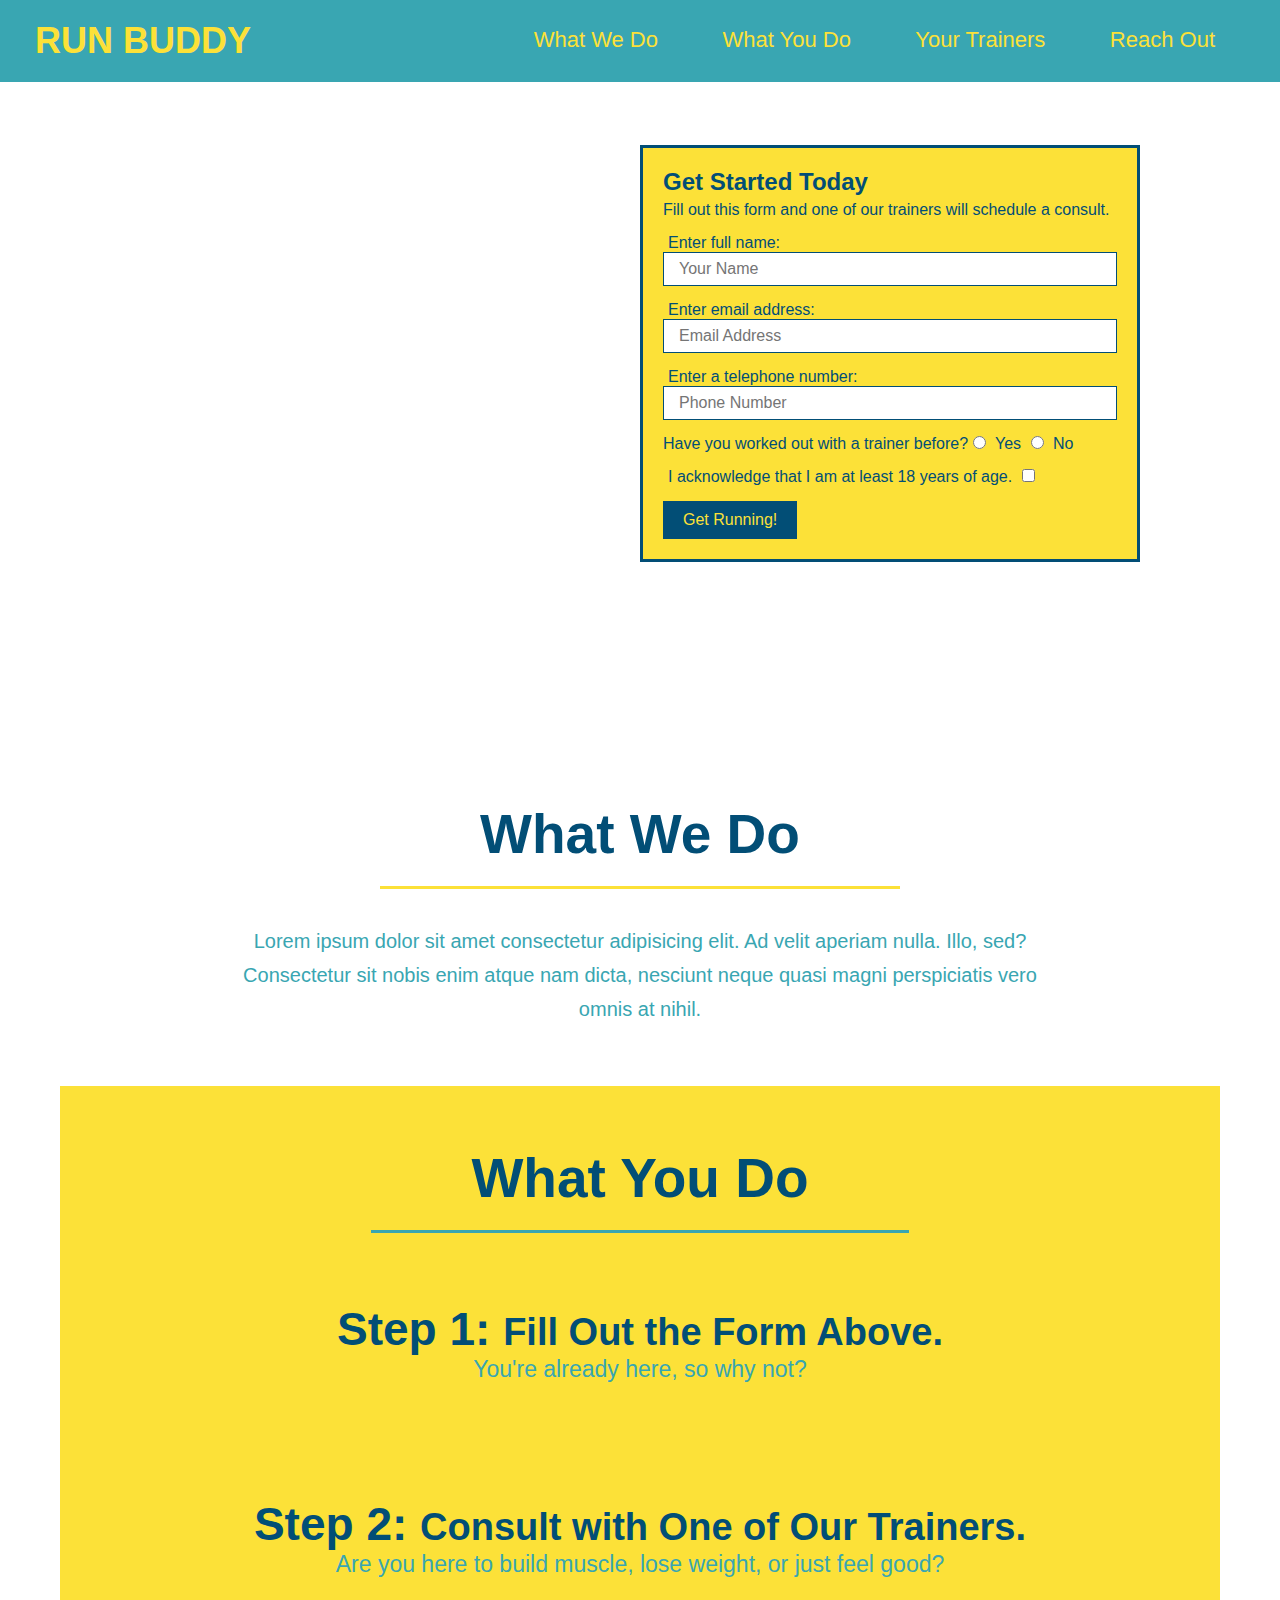
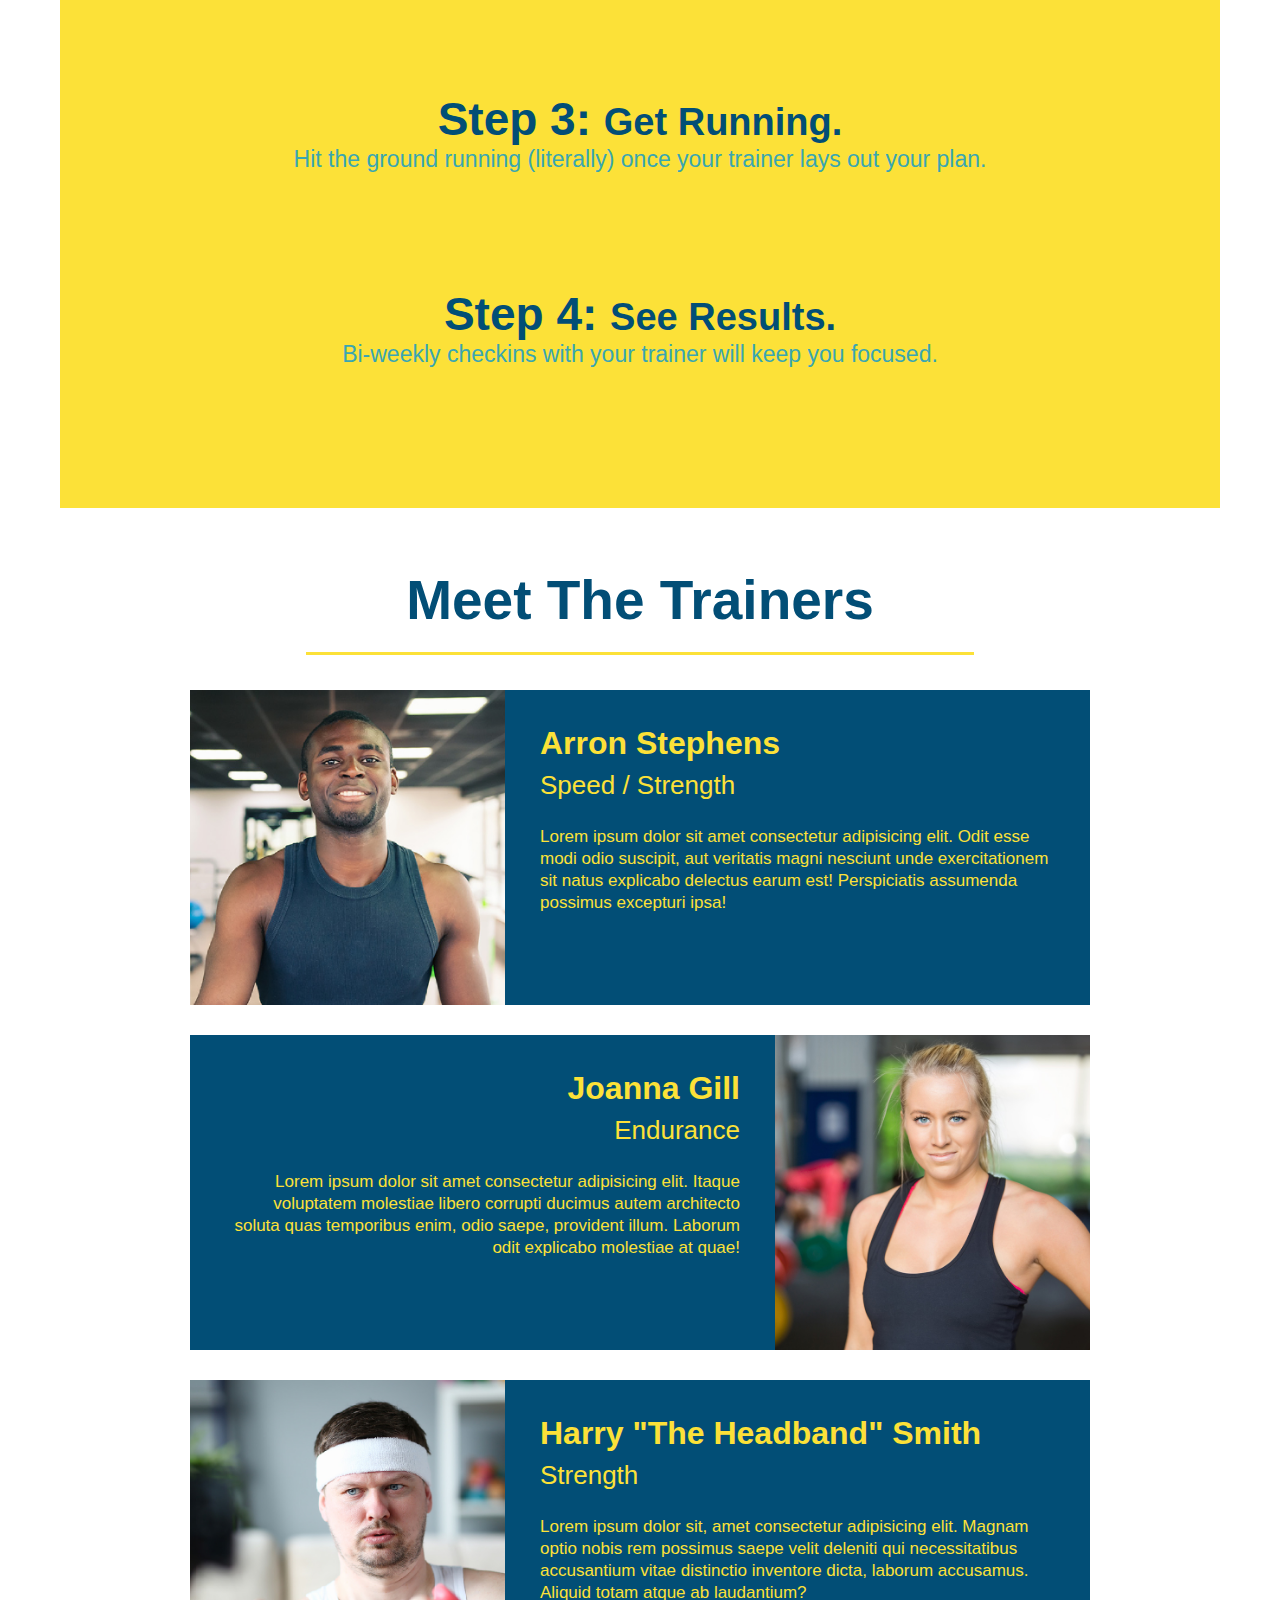
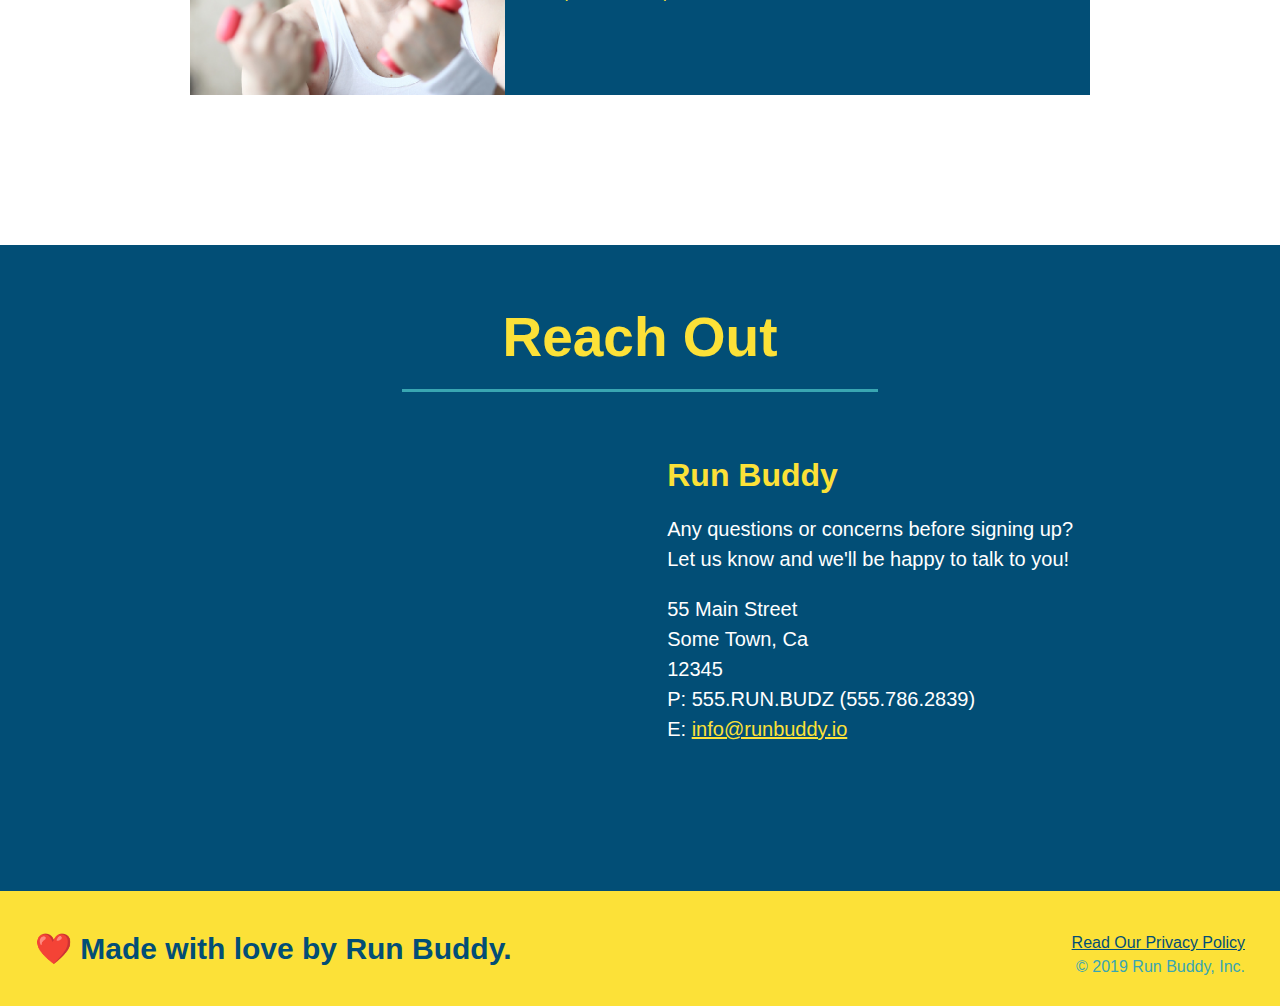
==== index.html @ c07ceec9 "landing page complete" ====
<!DOCTYPE html>
<html lang="en">
    <head>
        <meta charset="UTF-8"/>
        <title>Run Buddy</title>
        <link rel="stylesheet" href="assets/css/style.css">
    </head>
    <body>
        <!--navigation-->
        <header>
            <h1>
                <a href="/"></a>RUN BUDDY
            </h1>
            <nav>
                <!--Unordered list element-->
                <ul>
                    <!--List item element-->
                    <li>
                        <!--Anchor element-->
                        <a href="#what-we-do">What We Do</a>
                    </li>
                    <li>
                        <a href="#what-you-do">What You Do</a>
                    </li>
                    <li>
                        <a href="#your-trainers">Your Trainers</a>
                    </li>
                    <li>
                        <a href="#reach-out">Reach Out</a>
                    </li>
                </ul>
            </nav>
        </header>
        
        <!--hero/jumbotron-->
        <section class="hero">
            <div class="hero-form">
                <!--Top of Contact Us-->
                <h3>Get Started Today</h3>
                <p>Fill out this form and one of our trainers will schedule a consult.</p>
                <!--Where people fill out their contact info-->
            <form>
                <!--Name input-->
                <label for="name">Enter full name:</label>
                <input type="text" placeholder="Your Name" name="name" id="name" class="form-input" />
                <!--Email input-->
                <label for="email">Enter email address:</label>
                <input type="email" placeholder="Email Address" name="email" id="email" class="form-input"/>
                <!--Phonenumber input-->
                <label for="phone">Enter a telephone number:</label>
                <input type="tel" placeholder="Phone Number" name="phone" id="phone" class="form-input"/>
                <!--Y/N Radio Button-->
                <p>
                    Have you worked out with a trainer before?
                    <input type="radio" name="trainer-confirm" id="trainer-yes" />
                    <label for="trainer-yes">Yes</label>
                    <input type="radio" name="trainer-confirm" id="trainer-no" />
                    <label for="trainer-no">No</label>
                </p>
                <p>
                    <!--checkbox-->
                    <label for="checkbox">I acknowledge that I am at least 18 years of age.</label>
                    <input type="checkbox" name="age-confirm" id="checkbox" />
                </p>
                <!--Button Submission-->
                <button type="submit">
                    Get Running!
                </button>
            </form>
            </div>
        </section> <!-- End Hero section-->
        
        
        <section>
            <!--What We do Section-->
            <section id="what-we-do" class="intro">
                <h2 class="section-title primary-border">What We Do</h2>
                <p>
                    Lorem ipsum dolor sit amet consectetur adipisicing elit. Ad velit aperiam nulla. Illo, sed? Consectetur sit nobis enim atque nam dicta, nesciunt neque quasi magni perspiciatis vero omnis at nihil.
                </p>
            
            </section>    
            
            <!--What You Do section-->
            <section id="what-you-do" class="steps">
                <h2 class="section-title secondary-border">What You Do</h2>

                <div>
                    <img src="assets/images/step-1.svg" alt="" />
                    <h3>Step 1: <span>Fill Out the Form Above.</span></h3>
                    <p>You're already here, so why not?</p>
                </div>

                <div>
                    <img src="assets/images/step-2.svg" alt="" />
                    <h3>Step 2: <span>Consult with One of Our Trainers.</span></h3>
                    <p>Are you here to build muscle, lose weight, or just feel good?</p>
                </div>

                <div>
                    <img src="assets/images/step-3.svg" alt="" />
                    <h3>Step 3: <span>Get Running.</span></h3>
                    <p>Hit the ground running (literally) once your trainer lays out your plan.</p>
                </div>

                <div>
                    <img src="assets/images/step-4.svg" alt="" />
                    <h3>Step 4: <span>See Results.</span></h3>
                    <p>Bi-weekly checkins with your trainer will keep you focused.</p>
                </div>
            </section>
            
            <!-- Meet The Trainers section-->
            <section id="your-trainers" class="trainers">
                <h2 class="section-title primary-border">Meet The Trainers</h2>
                <!--first trainer bio-->
                <article class="trainer">
                    <img src="assets/images/trainer-1.jpg" alt="Arron Stephens in his workout clothes, ready to pump iron" />
                    <div class="trainer-bio text-left">
                        <h3>Arron Stephens</h3>
                        <h4>Speed / Strength</h4>
                        <p>
                            Lorem ipsum dolor sit amet consectetur adipisicing elit. Odit esse modi odio suscipit, aut veritatis magni nesciunt unde exercitationem sit natus explicabo delectus earum est! Perspiciatis assumenda possimus excepturi ipsa!
                        </p>
                    </div>
                </article>
                <!--second trainer bio-->
                <article class="trainer">
                    <div class="trainer-bio text-right">
                        <h3>Joanna Gill</h3>
                        <h4>Endurance</h4>
                        <p>
                            Lorem ipsum dolor sit amet consectetur adipisicing elit. Itaque voluptatem molestiae libero corrupti ducimus autem architecto soluta quas temporibus enim, odio saepe, provident illum. Laborum odit explicabo molestiae at quae!
                        </p>
                    </div>
                    <img src="assets/images/trainer-2.jpg" alt="Joanna Gill cooling off after a workout" />
                </article>
                <!--third trainer bio-->
                <article class="trainer">
                    <img src="assets/images/trainer-3.jpg" alt="Harry Smith wearing a headband and lifting comically small pink weights" />
                    <div class="trainer-bio text-left">
                        <h3>Harry "The Headband" Smith</h3>
                        <h4>Strength</h4>
                        <p>
                            Lorem ipsum dolor sit, amet consectetur adipisicing elit. Magnam optio nobis rem possimus saepe velit deleniti qui necessitatibus accusantium vitae distinctio inventore dicta, laborum accusamus. Aliquid totam atque ab laudantium?
                        </p>
                    </div>
                </article>

            </section> <!-- End of Box 4-->
        </section> <!--End of box 3-->
           
        <!--reach out section-->
        <section id="reach-out" class="contact"> 
            <h2 class="section-title secondary-border">Reach Out</h2>
            <!--google map-->
            <div class="contact-info">
                <iframe
                    src="https://www.google.com/maps/embed?pb=!1m18!1m12!1m3!1d7831.4502560960145!2d-90.89280754759517!3d43.55607855790644!2m3!1f0!2f0!3f0!3m2!1i1024!2i768!4f13.1!3m3!1m2!1s0x87fc3e0ba45ee937%3A0x9ae84b157ccbe5f6!2sKickapoo%20Coffee%20-%20Viroqua%20Cafe!5e0!3m2!1sen!2sus!4v1590798051288!5m2!1sen!2sus"
                    frameborder="0"
                    style="border:0"
                    allowfullscreen
                >
                </iframe>
                <!--2nd column-->
                <div>
                    <h3>Run Buddy</h3>
                    <p>
                        Any questions or concerns before signing up?
                        <br />
                        Let us know and we'll be happy to talk to you!
                    </p>
                    <address>
                        55 Main Street <br />
                        Some Town, Ca <br />
                        12345 <br />
                        P: 555.RUN.BUDZ (555.786.2839) <br />
                        E: <a href="mailto:info@runbuddy.io">info@runbuddy.io</a>
                    </address>
                </div>
            </div>

        </section>
        
        <!--Footer-->
        <footer>
            <h2>❤️ Made with love by Run Buddy.</h2>
            <div>
                <a href="#">Read Our Privacy Policy</a><br />
                &copy; 2019 Run Buddy, Inc.
            </div>
        </footer>
    </body>

</html>
---- assets/css/style.css ----
* {
    margin: 0;
    padding: 0;
    box-sizing: border-box;
}

body {
    /* CSS Comment*/
    color: #39a6b2;
    font-family: Arial, Helvetica, sans-serif;
}
/* apply styles to <header> */
header {
    padding: 20px 35px;
    background-color: #39a6b2;
}
header h1 {
    font-weight: bold;
    font-size: 36px;
    color: #fce138;
    margin: 0;
    display: inline;
}
header a {
    text-decoration: none;
    color: #fce138
}
header nav {
    float: right;
    margin: 7px 0px;
}
header nav ul li {
    display: inline;
}
header nav ul li a {
    margin: 0 30px;
    font-weight: lighter;
    font-size: 22px;
}
/* End Header CSS*/
/*Footer CSS*/
footer {
    background: #fce138;
    width: 100%;
    padding: 40px 35px;
}
footer h2 {
    display: inline;
    color: #024e76;
    font-size: 30px;
    margin: 0;
}
footer div {
    float: right;
    line-height: 1.5;
    text-align: right;
}
footer a {
    color: #024e76;
}
/* End Footer CSS*/

/*Hero Section Start*/
.hero {
    background-image: url("../images/hero-bg.jpg");
    height: 600px;
    background-size: cover;
    background-position: center;
    position: relative;
}
.hero-form {
    color: #024e76;
    background-color: #fce138;
    padding: 20px;
    width: 500px;
    border-style: solid;
    border-width: 3px;
    border-color: #024e76;
    position: absolute;
    bottom: 120px;
    right: 140px;
}
.hero-form h3 {
    font-size: 24px;
    margin: 0;
}
.hero-form p {
    margin: 5px 0 15px 0;
}
.form-input {
    border: 1px solid #024e76;
    display: block;
    padding: 7px 15px;
    font-size: 16px;
    color: #024e76;
    width: 100%;
    margin-bottom: 15px;
}
.hero-form label {
    margin: 0 5px;
}
.hero-form button {
    color: #fce138;
    background-color: #024e76;
    border: none;
    padding: 10px 20px;
    font-size: 16px;
}
/*Hero Section End*/
section {
    padding: 60px;
}
/*What we do Start*/
.intro {
    text-align: center;
}

.section-title {
    font-size: 55px;
    color: #024e76;
    margin-bottom: 35px;
    padding: 0 100px 20px 100px;
    border-bottom: 3px solid;
    display: inline-block;
}
.primary-border {
    border-color: #fce138;
}
.secondary-border {
    border-color: #39a6b2;
}
.intro p {
    line-height: 1.7;
    color: #39a6b2;
    width: 80%;
    font-size: 20px;
    margin: 0 auto;
}
/*What we do End*/
/*What you do start*/
.steps {
    text-align: center;
    background: #fce138;
}
.steps div {
    margin-bottom: 80px;
}
.steps img {
    width: 15%;
    margin: 10px 0;
}
.steps h3 {
    color: #024e76;
    font-size: 46px;
    margin-top: 10px;
}
.steps p {
    color: #39a6b2;
    font-size: 23px;
}
.steps span {
    font-size: 38px;
}
/* Meet the trainers*/
/*section trainers*/
.trainers {
    text-align: center;
}
/*article trainers*/
.trainer {
    width: 900px;
    margin: 0 auto 30px auto;
    background: #024e76;
    color: #fce138;
    overflow: auto;
}
.trainer img {
    width: 35%;
    float: left;
}
.trainer-bio {
    padding: 35px;
    float: left;
    width: 65%;
}
.text-left {
    text-align: left;
}
.text-right {
    text-align: right;
}
.trainer-bio h3 {
    font-size: 32px;
    margin-bottom: 8px;
}
.trainer-bio h4 {
    font-weight: lighter;
    font-size: 26px;
    margin-bottom: 25px;
}
.trainer-bio p {
    font-size: 17px;
    line-height: 1.3;
}
/*trainer section end*/
/* Contact section start */
.contact {
    text-align: center;
    background: #024e76
}
.contact h2 {
    color: #fce138
}
.contact-info iframe {
    width: 400px;
    height: 400px;
}
.contact-info div {
    width: 410px;
    display: inline-block;
    vertical-align: top;
    text-align: left;
    margin: 30px 0 0 60px;
    color: white;
}
.contact-info h3 {
    color: #fce138;
    font-size: 32px;
}

.contact-info p, .contact-info address {
    margin: 20px 0;
    line-height: 1.5;
    font-size: 20px;
    font-style: normal;
}
.contact-info a {
    color: #fce138
}
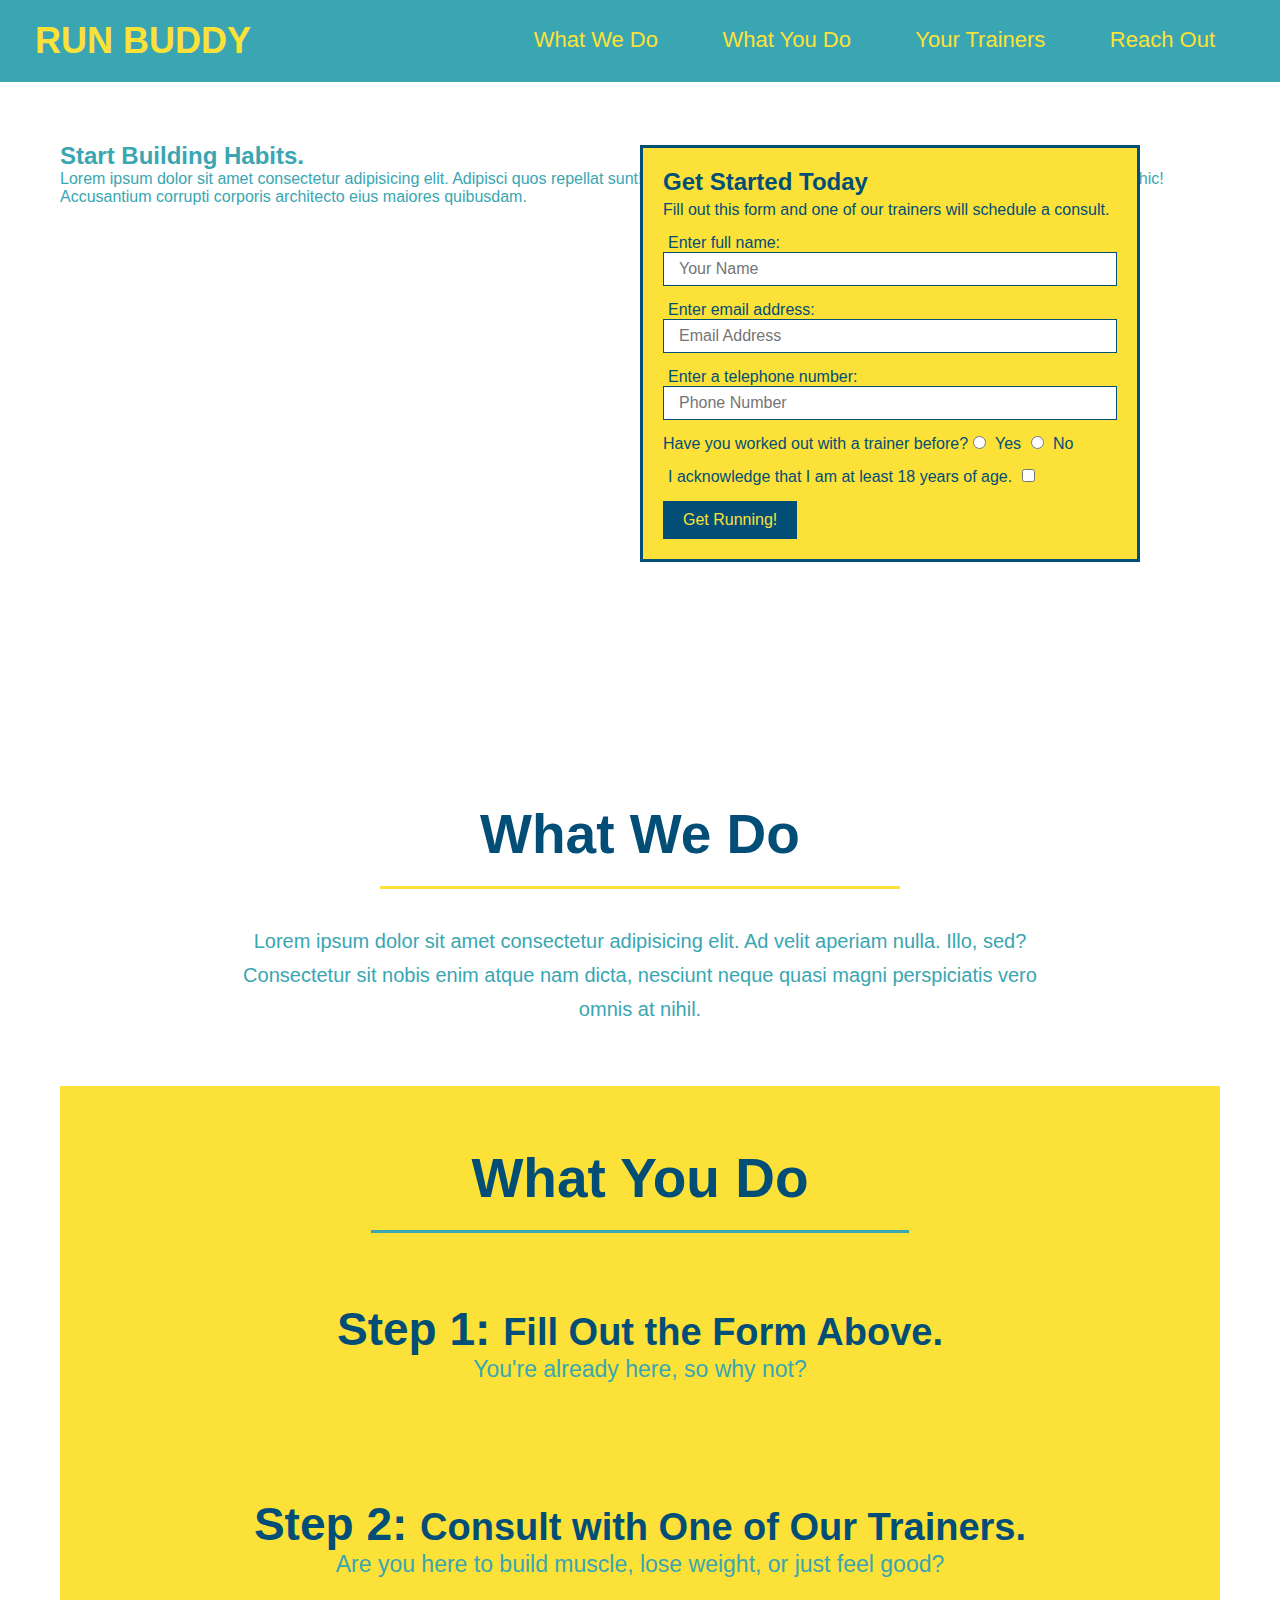
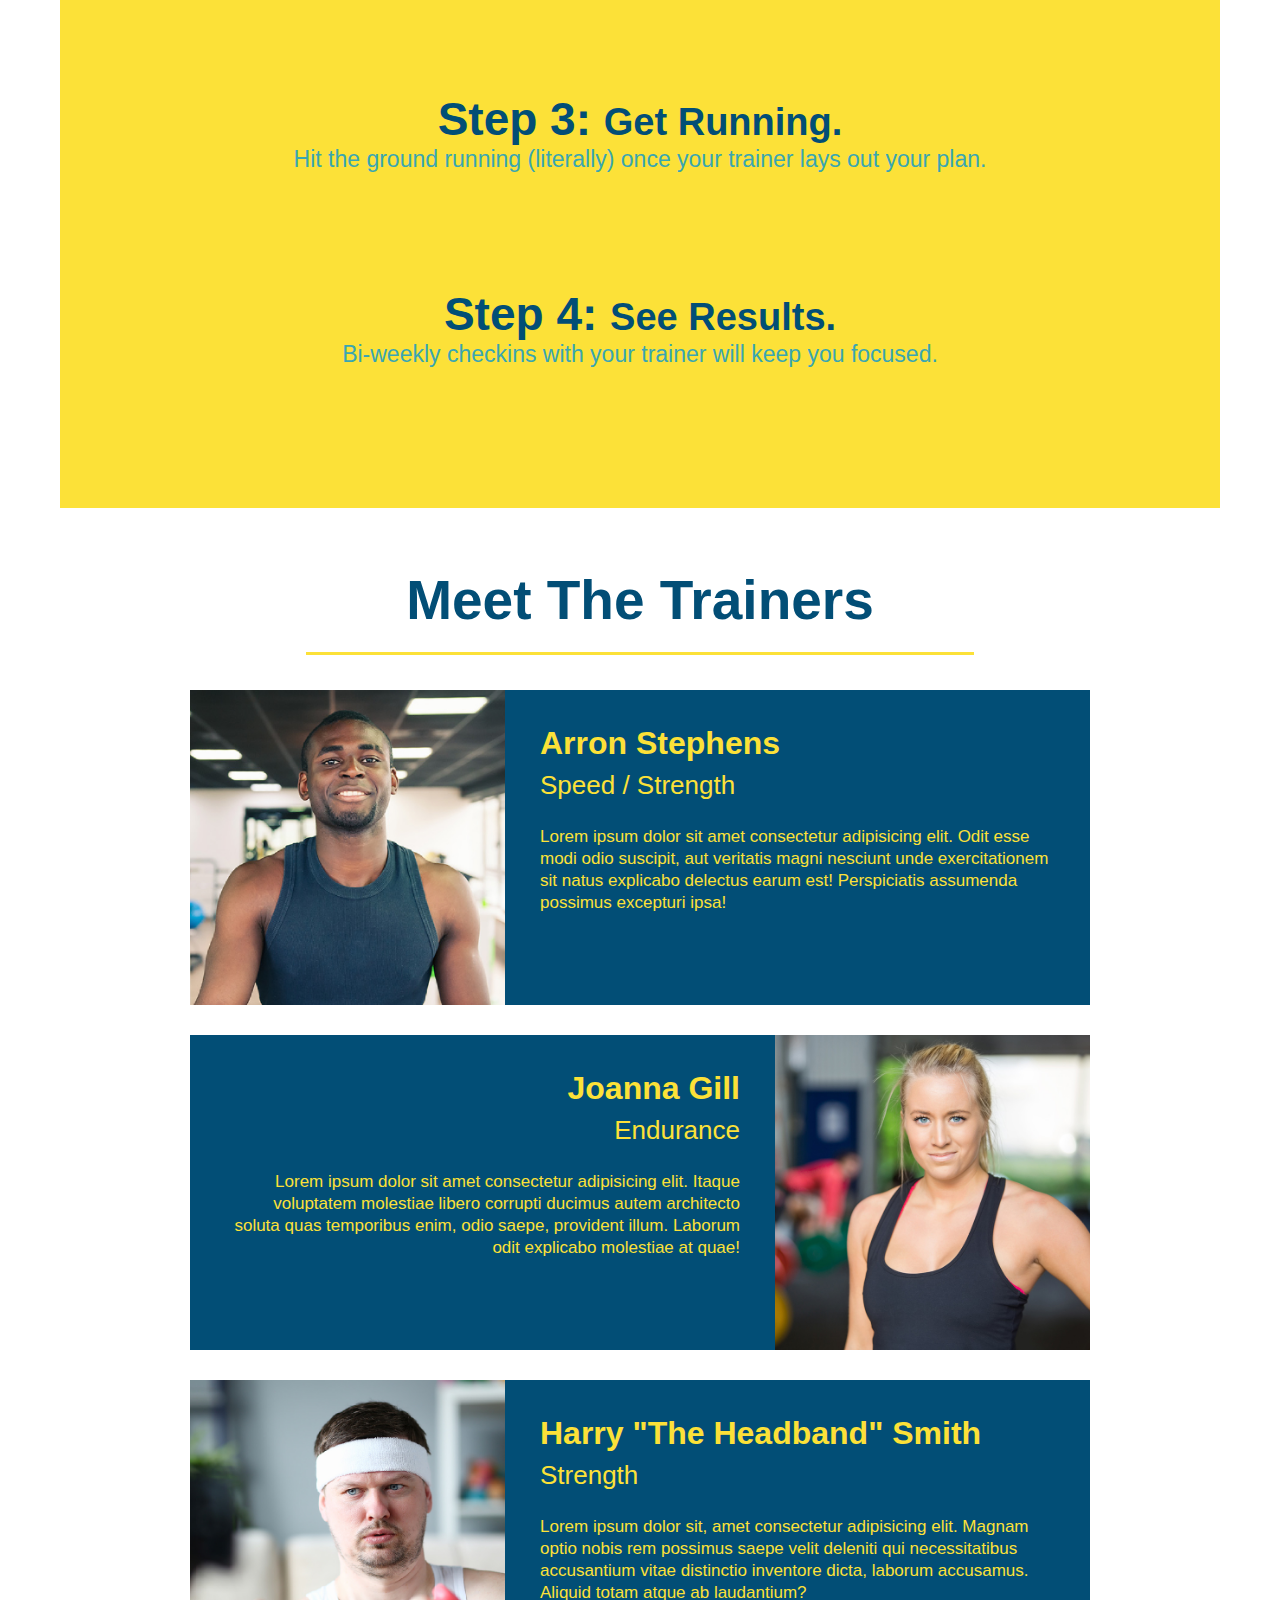
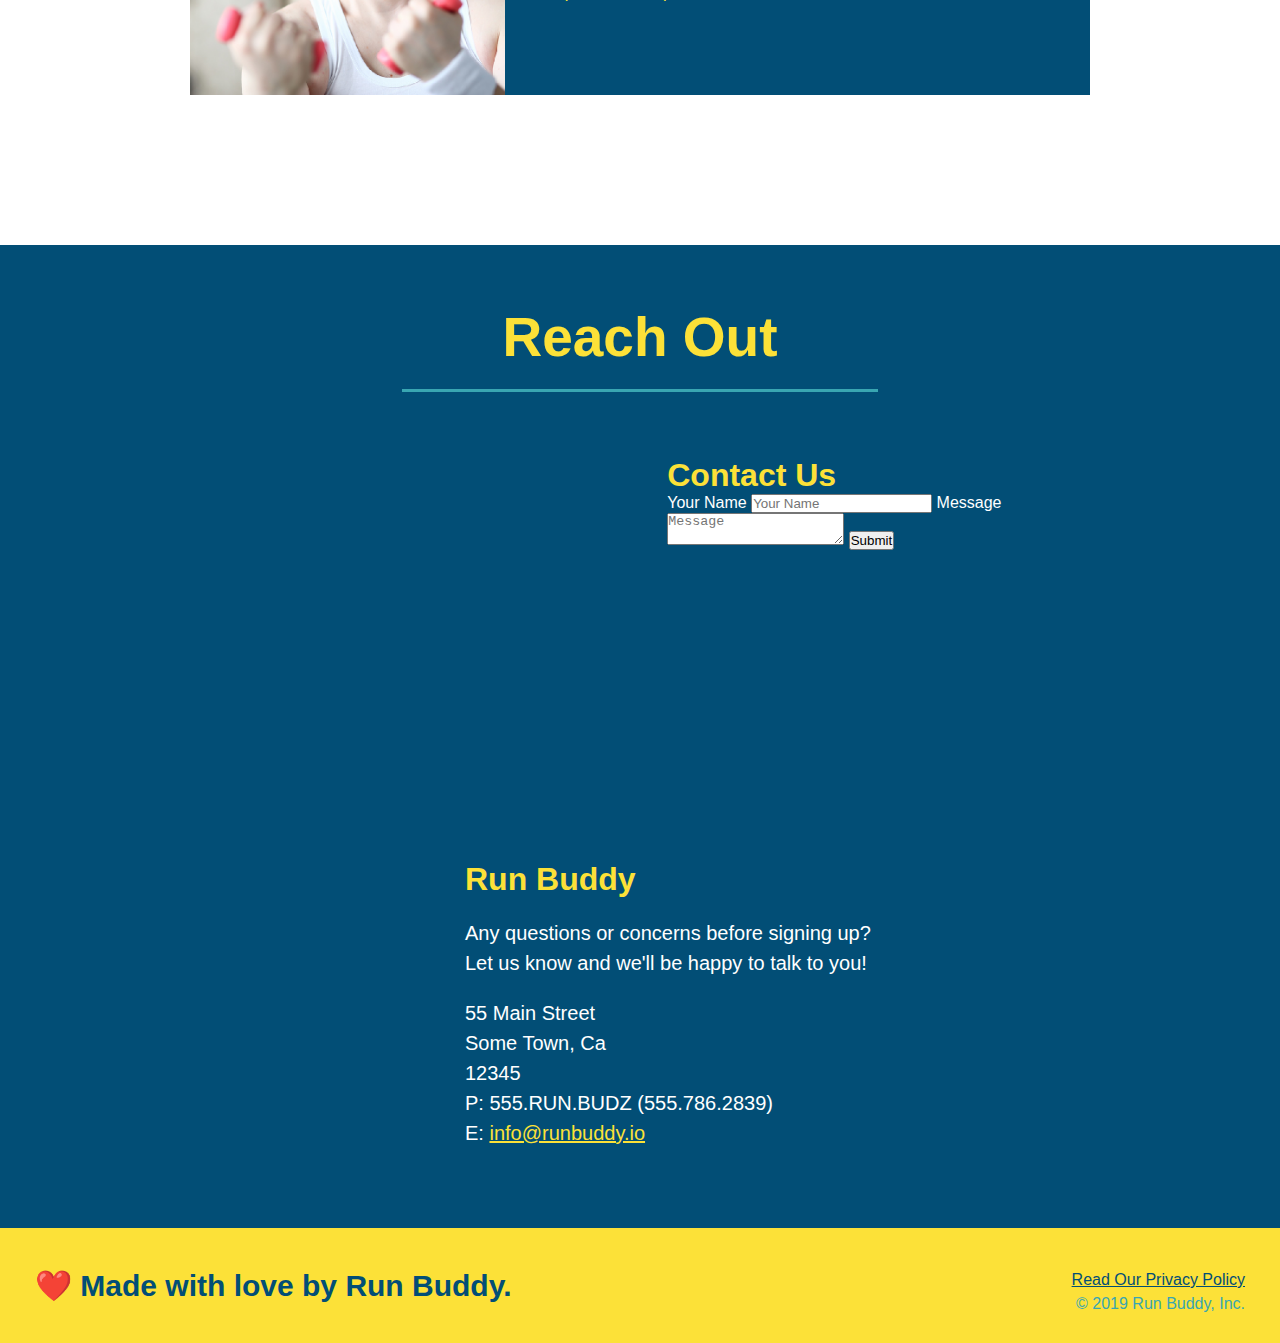
==== commit b4122a26: "add contact form" ====
--- a/index.html
+++ b/index.html
@@ -9,7 +9,7 @@
         <!--navigation-->
         <header>
             <h1>
-                <a href="/"></a>RUN BUDDY
+                <a href="index.html">RUN BUDDY</a>
             </h1>
             <nav>
                 <!--Unordered list element-->
@@ -34,39 +34,45 @@
         
         <!--hero/jumbotron-->
         <section class="hero">
+            <div class="hero-cta">
+                <h2>Start Building Habits.</h3>
+                <p>
+                    Lorem ipsum dolor sit amet consectetur adipisicing elit. Adipisci quos repellat sunt! Quos at molestiae dolorum nobis ullam dicta alias veniam asperiores hic! Accusantium corrupti corporis architecto eius maiores quibusdam.
+                </p>    
+            </div>
             <div class="hero-form">
                 <!--Top of Contact Us-->
                 <h3>Get Started Today</h3>
                 <p>Fill out this form and one of our trainers will schedule a consult.</p>
                 <!--Where people fill out their contact info-->
-            <form>
-                <!--Name input-->
-                <label for="name">Enter full name:</label>
-                <input type="text" placeholder="Your Name" name="name" id="name" class="form-input" />
-                <!--Email input-->
-                <label for="email">Enter email address:</label>
-                <input type="email" placeholder="Email Address" name="email" id="email" class="form-input"/>
-                <!--Phonenumber input-->
-                <label for="phone">Enter a telephone number:</label>
-                <input type="tel" placeholder="Phone Number" name="phone" id="phone" class="form-input"/>
-                <!--Y/N Radio Button-->
-                <p>
-                    Have you worked out with a trainer before?
-                    <input type="radio" name="trainer-confirm" id="trainer-yes" />
-                    <label for="trainer-yes">Yes</label>
-                    <input type="radio" name="trainer-confirm" id="trainer-no" />
-                    <label for="trainer-no">No</label>
-                </p>
-                <p>
-                    <!--checkbox-->
-                    <label for="checkbox">I acknowledge that I am at least 18 years of age.</label>
-                    <input type="checkbox" name="age-confirm" id="checkbox" />
-                </p>
-                <!--Button Submission-->
-                <button type="submit">
-                    Get Running!
-                </button>
-            </form>
+                <form>
+                    <!--Name input-->
+                    <label for="name">Enter full name:</label>
+                    <input type="text" placeholder="Your Name" name="name" id="name" class="form-input" />
+                    <!--Email input-->
+                    <label for="email">Enter email address:</label>
+                    <input type="email" placeholder="Email Address" name="email" id="email" class="form-input"/>
+                    <!--Phonenumber input-->
+                    <label for="phone">Enter a telephone number:</label>
+                    <input type="tel" placeholder="Phone Number" name="phone" id="phone" class="form-input"/>
+                    <!--Y/N Radio Button-->
+                    <p>
+                        Have you worked out with a trainer before?
+                        <input type="radio" name="trainer-confirm" id="trainer-yes" />
+                        <label for="trainer-yes">Yes</label>
+                        <input type="radio" name="trainer-confirm" id="trainer-no" />
+                        <label for="trainer-no">No</label>
+                    </p>
+                    <p>
+                        <!--checkbox-->
+                        <label for="checkbox">I acknowledge that I am at least 18 years of age.</label>
+                        <input type="checkbox" name="age-confirm" id="checkbox" />
+                    </p>
+                    <!--Button Submission-->
+                    <button type="submit">
+                        Get Running!
+                    </button>
+                </form>
             </div>
         </section> <!-- End Hero section-->
         
@@ -162,7 +168,22 @@
                     allowfullscreen
                 >
                 </iframe>
+                
                 <!--2nd column-->
+                <div class="contact-info">
+                    <h3>Contact Us</h3>
+                    <form>
+                        <label for="contact-name">Your Name</label>
+                        <input type="text" id="contact-name" placeholder="Your Name" />
+                    
+                        <label for="contact-message">Message</label>
+                        <textarea id="contact-message" placeholder="Message"></textarea>
+                    
+                        <button type="submit">Submit</button>
+                    </form>
+                </div>
+
+                <!-- 3rd column-->
                 <div>
                     <h3>Run Buddy</h3>
                     <p>
@@ -186,7 +207,7 @@
         <footer>
             <h2>❤️ Made with love by Run Buddy.</h2>
             <div>
-                <a href="#">Read Our Privacy Policy</a><br />
+                <a href="./privacy-policy.html">Read Our Privacy Policy</a><br />
                 &copy; 2019 Run Buddy, Inc.
             </div>
         </footer>
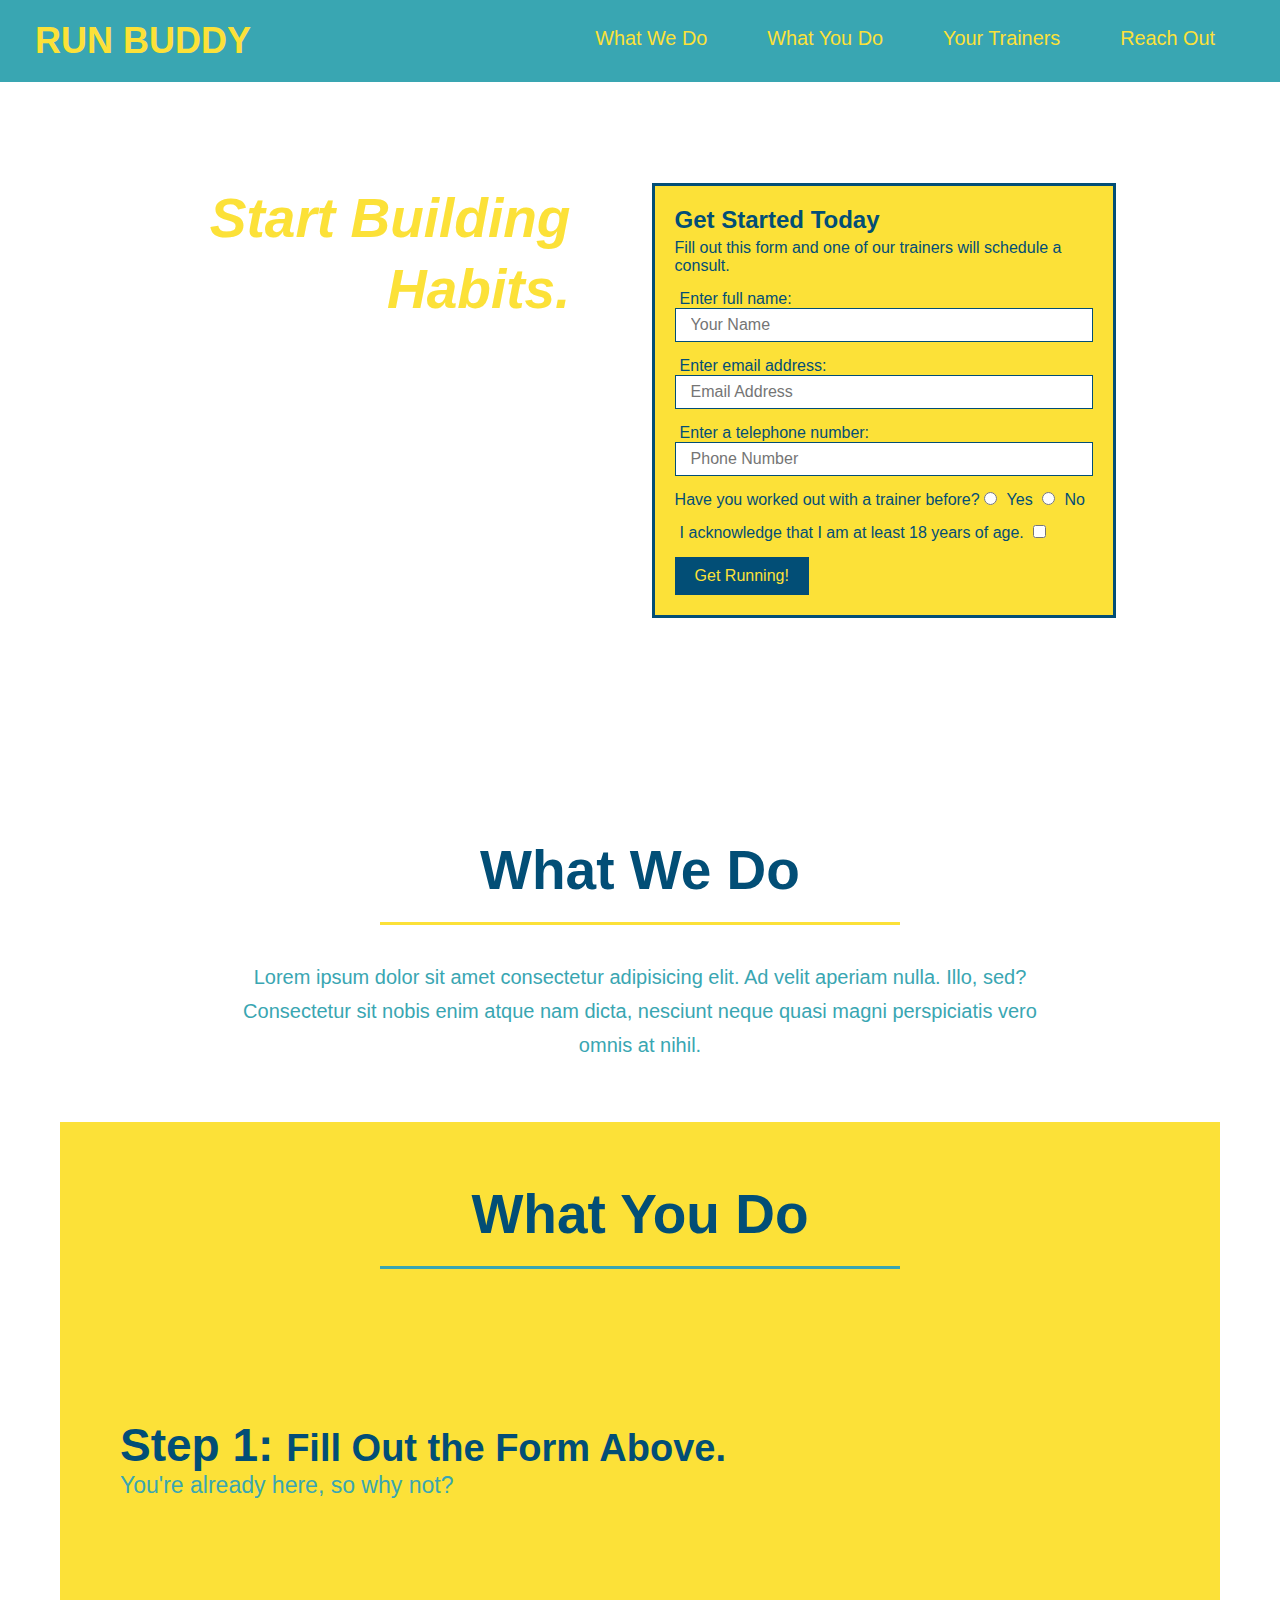
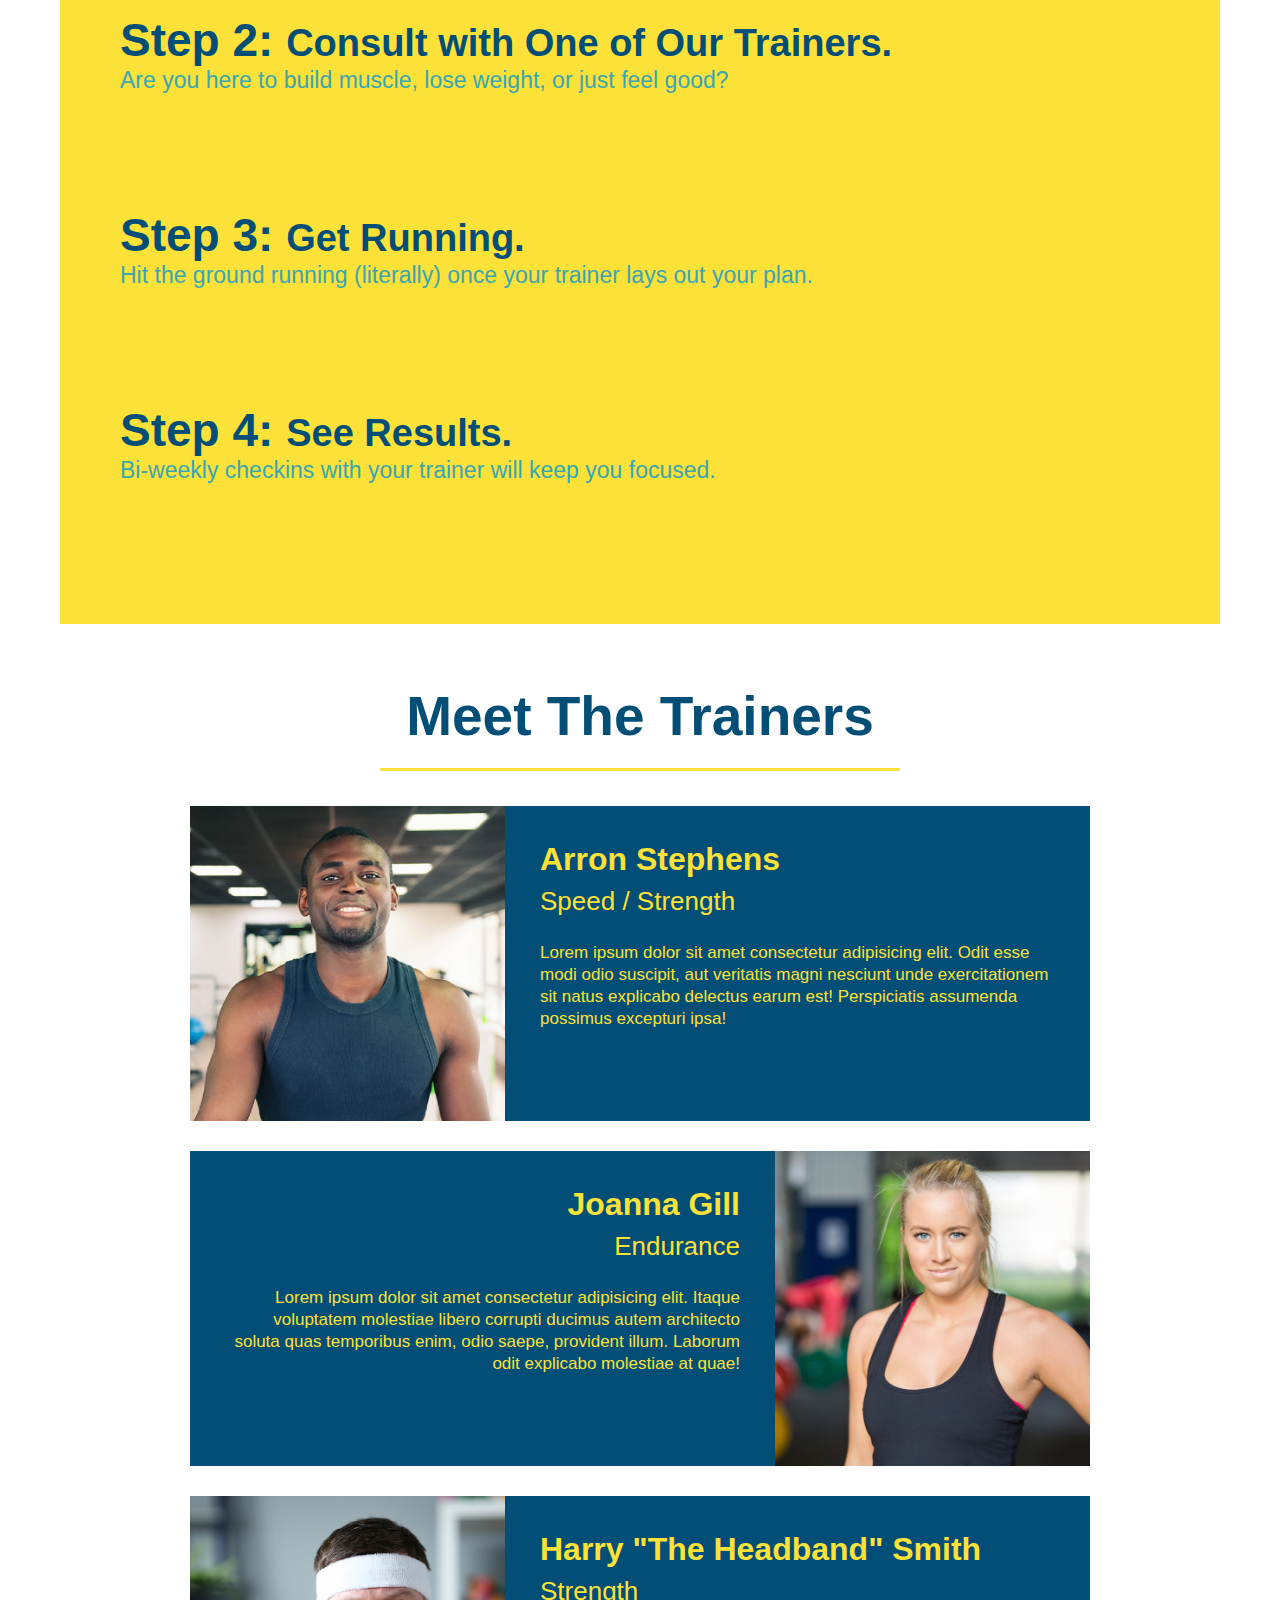
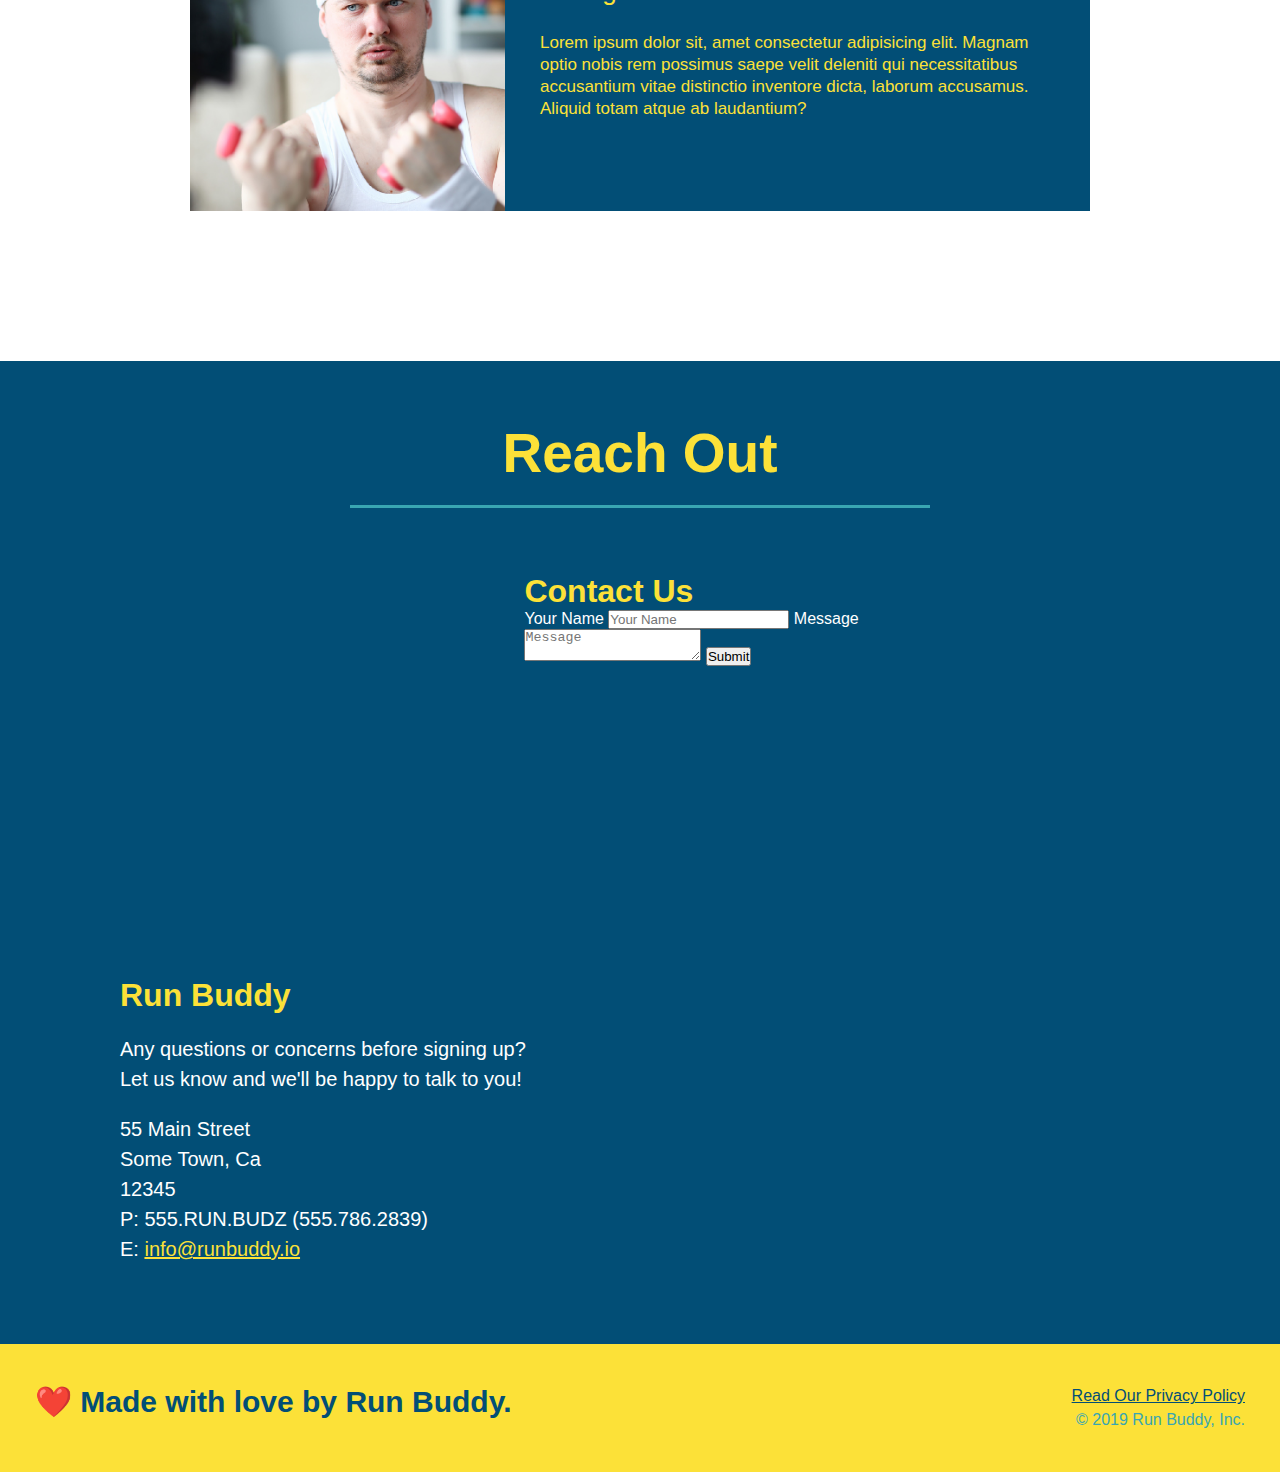
==== commit ba394e09: "flexbox tags and divs added" ====
--- a/index.html
+++ b/index.html
@@ -80,17 +80,21 @@
         <section>
             <!--What We do Section-->
             <section id="what-we-do" class="intro">
-                <h2 class="section-title primary-border">What We Do</h2>
-                <p>
-                    Lorem ipsum dolor sit amet consectetur adipisicing elit. Ad velit aperiam nulla. Illo, sed? Consectetur sit nobis enim atque nam dicta, nesciunt neque quasi magni perspiciatis vero omnis at nihil.
-                </p>
-            
+                <div class="flex-row">
+                    <h2 class="section-title primary-border">What We Do</h2>
+                </div>
+                <div class="flex-row">    
+                    <p>
+                        Lorem ipsum dolor sit amet consectetur adipisicing elit. Ad velit aperiam nulla. Illo, sed? Consectetur sit nobis enim atque nam dicta, nesciunt neque quasi magni perspiciatis vero omnis at nihil.
+                    </p>
+                </div>
             </section>    
             
             <!--What You Do section-->
             <section id="what-you-do" class="steps">
-                <h2 class="section-title secondary-border">What You Do</h2>
-
+                <div class="flex-row">
+                    <h2 class="section-title secondary-border">What You Do</h2>
+                </div>
                 <div>
                     <img src="assets/images/step-1.svg" alt="" />
                     <h3>Step 1: <span>Fill Out the Form Above.</span></h3>
@@ -118,7 +122,9 @@
             
             <!-- Meet The Trainers section-->
             <section id="your-trainers" class="trainers">
-                <h2 class="section-title primary-border">Meet The Trainers</h2>
+                <div class="flex-row">
+                    <h2 class="section-title primary-border">Meet The Trainers</h2>
+                </div>    
                 <!--first trainer bio-->
                 <article class="trainer">
                     <img src="assets/images/trainer-1.jpg" alt="Arron Stephens in his workout clothes, ready to pump iron" />
@@ -157,8 +163,10 @@
         </section> <!--End of box 3-->
            
         <!--reach out section-->
-        <section id="reach-out" class="contact"> 
-            <h2 class="section-title secondary-border">Reach Out</h2>
+        <section id="reach-out" class="contact">
+            <div class="flex-row">
+                <h2 class="section-title secondary-border">Reach Out</h2>
+            </div>
             <!--google map-->
             <div class="contact-info">
                 <iframe
--- a/assets/css/style.css
+++ b/assets/css/style.css
@@ -13,29 +13,34 @@
 header {
     padding: 20px 35px;
     background-color: #39a6b2;
+    display: flex;
+    justify-content: space-between;
+    flex-wrap: wrap;
 }
 header h1 {
     font-weight: bold;
     font-size: 36px;
     color: #fce138;
     margin: 0;
-    display: inline;
 }
 header a {
     text-decoration: none;
     color: #fce138
 }
 header nav {
-    float: right;
-    margin: 7px 0px;
-}
-header nav ul li {
-    display: inline;
+    margin: 7px 0;
+}
+header nav ul {
+    display: flex;
+    flex-wrap: wrap;
+    justify-content: space-between;
+    align-items: center;
+    list-style: none;
 }
 header nav ul li a {
     margin: 0 30px;
     font-weight: lighter;
-    font-size: 22px;
+    font-size: 1.55vw;
 }
 /* End Header CSS*/
 /*Footer CSS*/
@@ -43,15 +48,16 @@
     background: #fce138;
     width: 100%;
     padding: 40px 35px;
+    display: flex;
+    justify-content: space-between;
+    flex-wrap: wrap;
 }
 footer h2 {
-    display: inline;
     color: #024e76;
     font-size: 30px;
     margin: 0;
 }
 footer div {
-    float: right;
     line-height: 1.5;
     text-align: right;
 }
@@ -63,22 +69,34 @@
 /*Hero Section Start*/
 .hero {
     background-image: url("../images/hero-bg.jpg");
-    height: 600px;
     background-size: cover;
     background-position: center;
-    position: relative;
+    display: flex;
+    justify-content: center;
+    flex-wrap: wrap;
+}
+.hero-cta {
+    width: 35%;
+    text-align: right;
+    margin: 3.5%;
+    color: #ffffff;
+    font-size: 18px;
+    line-height: 1.3;
+}
+.hero-cta h2 {
+    font-style: italic;
+    font-size: 55px;
+    color: #fce138;
 }
 .hero-form {
     color: #024e76;
     background-color: #fce138;
     padding: 20px;
-    width: 500px;
     border-style: solid;
     border-width: 3px;
     border-color: #024e76;
-    position: absolute;
-    bottom: 120px;
-    right: 140px;
+    width: 40%;
+    margin: 3.5%;
 }
 .hero-form h3 {
     font-size: 24px;
@@ -107,21 +125,20 @@
     font-size: 16px;
 }
 /*Hero Section End*/
+/*What we do Start*/
+
 section {
     padding: 60px;
 }
-/*What we do Start*/
-.intro {
-    text-align: center;
-}
 
 .section-title {
     font-size: 55px;
     color: #024e76;
-    margin-bottom: 35px;
-    padding: 0 100px 20px 100px;
     border-bottom: 3px solid;
-    display: inline-block;
+    padding-bottom: 20px;
+    text-align: center;
+    margin: 0 auto 35px auto;
+    width: 50%;
 }
 .primary-border {
     border-color: #fce138;
@@ -135,11 +152,11 @@
     width: 80%;
     font-size: 20px;
     margin: 0 auto;
+    text-align: center;
 }
 /*What we do End*/
 /*What you do start*/
 .steps {
-    text-align: center;
     background: #fce138;
 }
 .steps div {
@@ -164,7 +181,7 @@
 /* Meet the trainers*/
 /*section trainers*/
 .trainers {
-    text-align: center;
+
 }
 /*article trainers*/
 .trainer {
@@ -183,12 +200,7 @@
     float: left;
     width: 65%;
 }
-.text-left {
-    text-align: left;
-}
-.text-right {
-    text-align: right;
-}
+
 .trainer-bio h3 {
     font-size: 32px;
     margin-bottom: 8px;
@@ -205,7 +217,6 @@
 /*trainer section end*/
 /* Contact section start */
 .contact {
-    text-align: center;
     background: #024e76
 }
 .contact h2 {
@@ -236,4 +247,16 @@
 }
 .contact-info a {
     color: #fce138
+}
+/*End Contact Section */
+
+/* Generic rules start*/
+.text-left {
+    text-align: left;
+}
+.text-right {
+    text-align: right;
+}
+.flex-row {
+    display: flex;
 }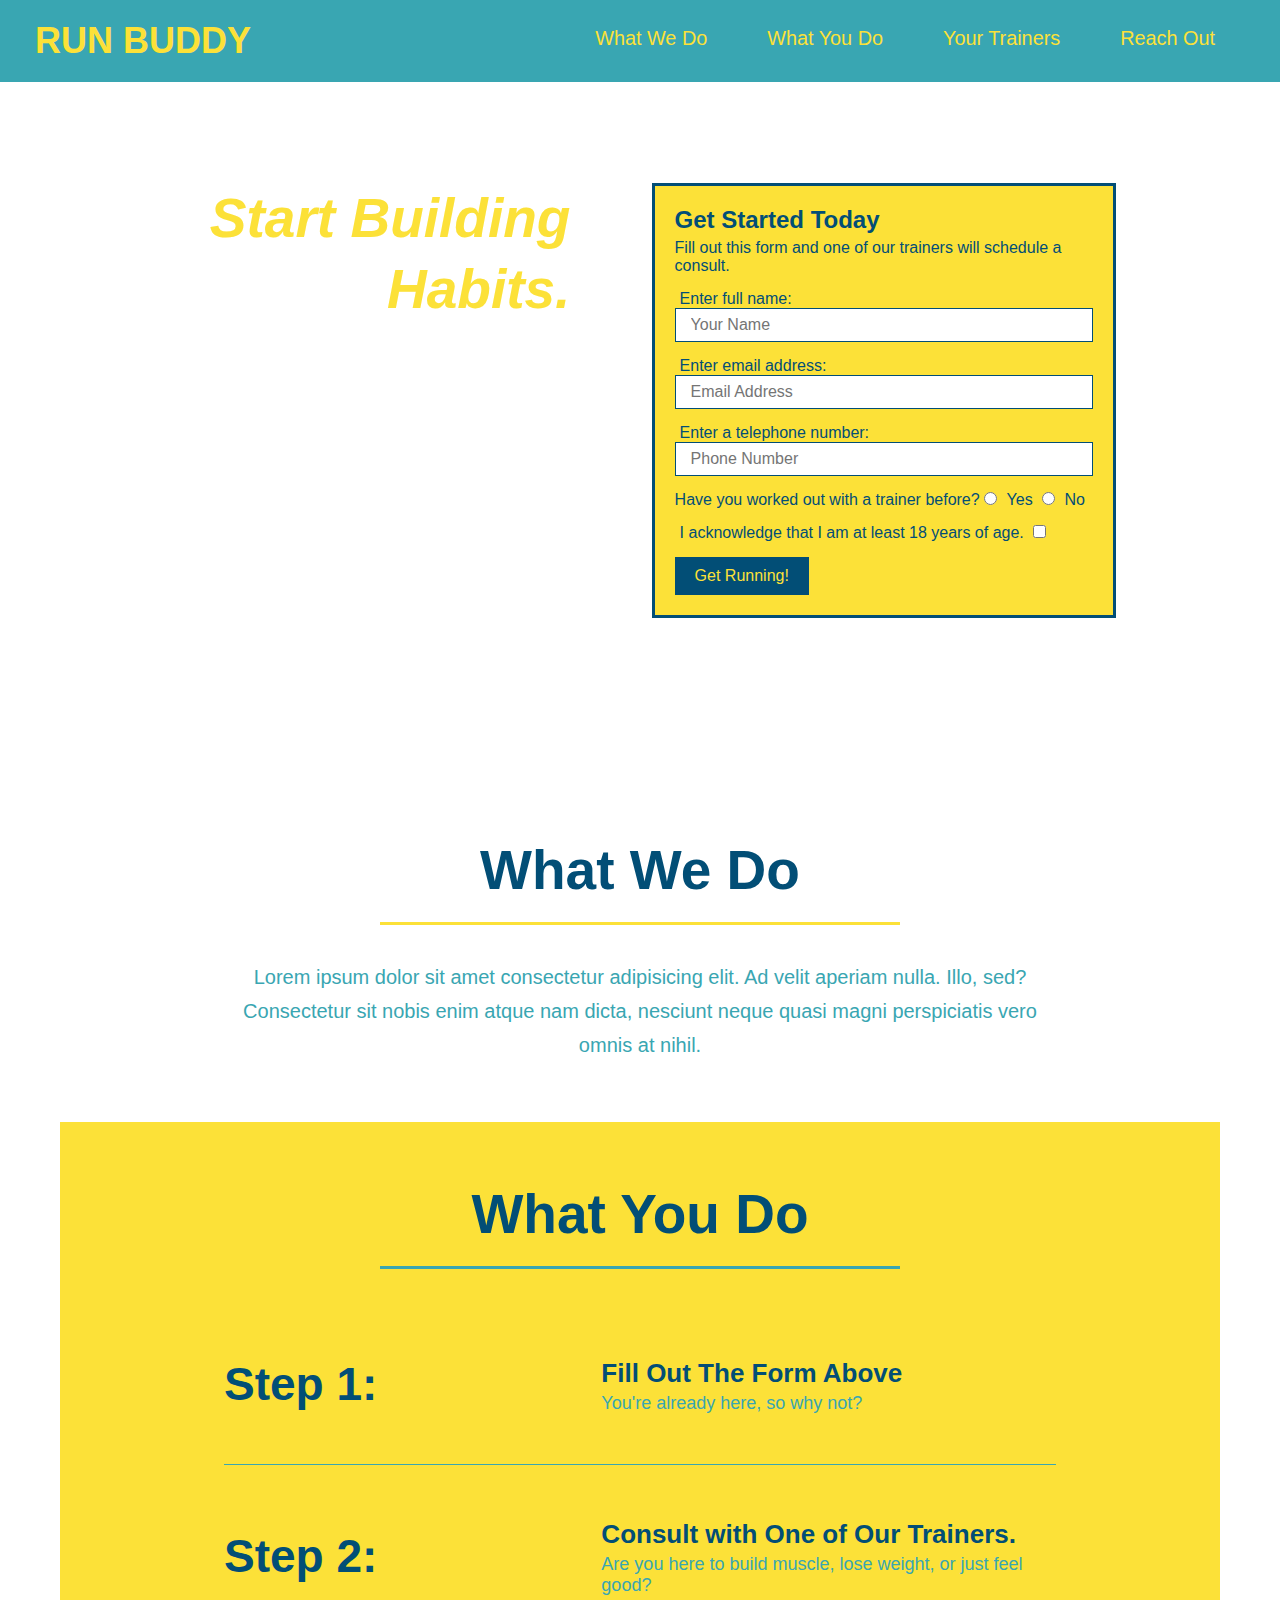
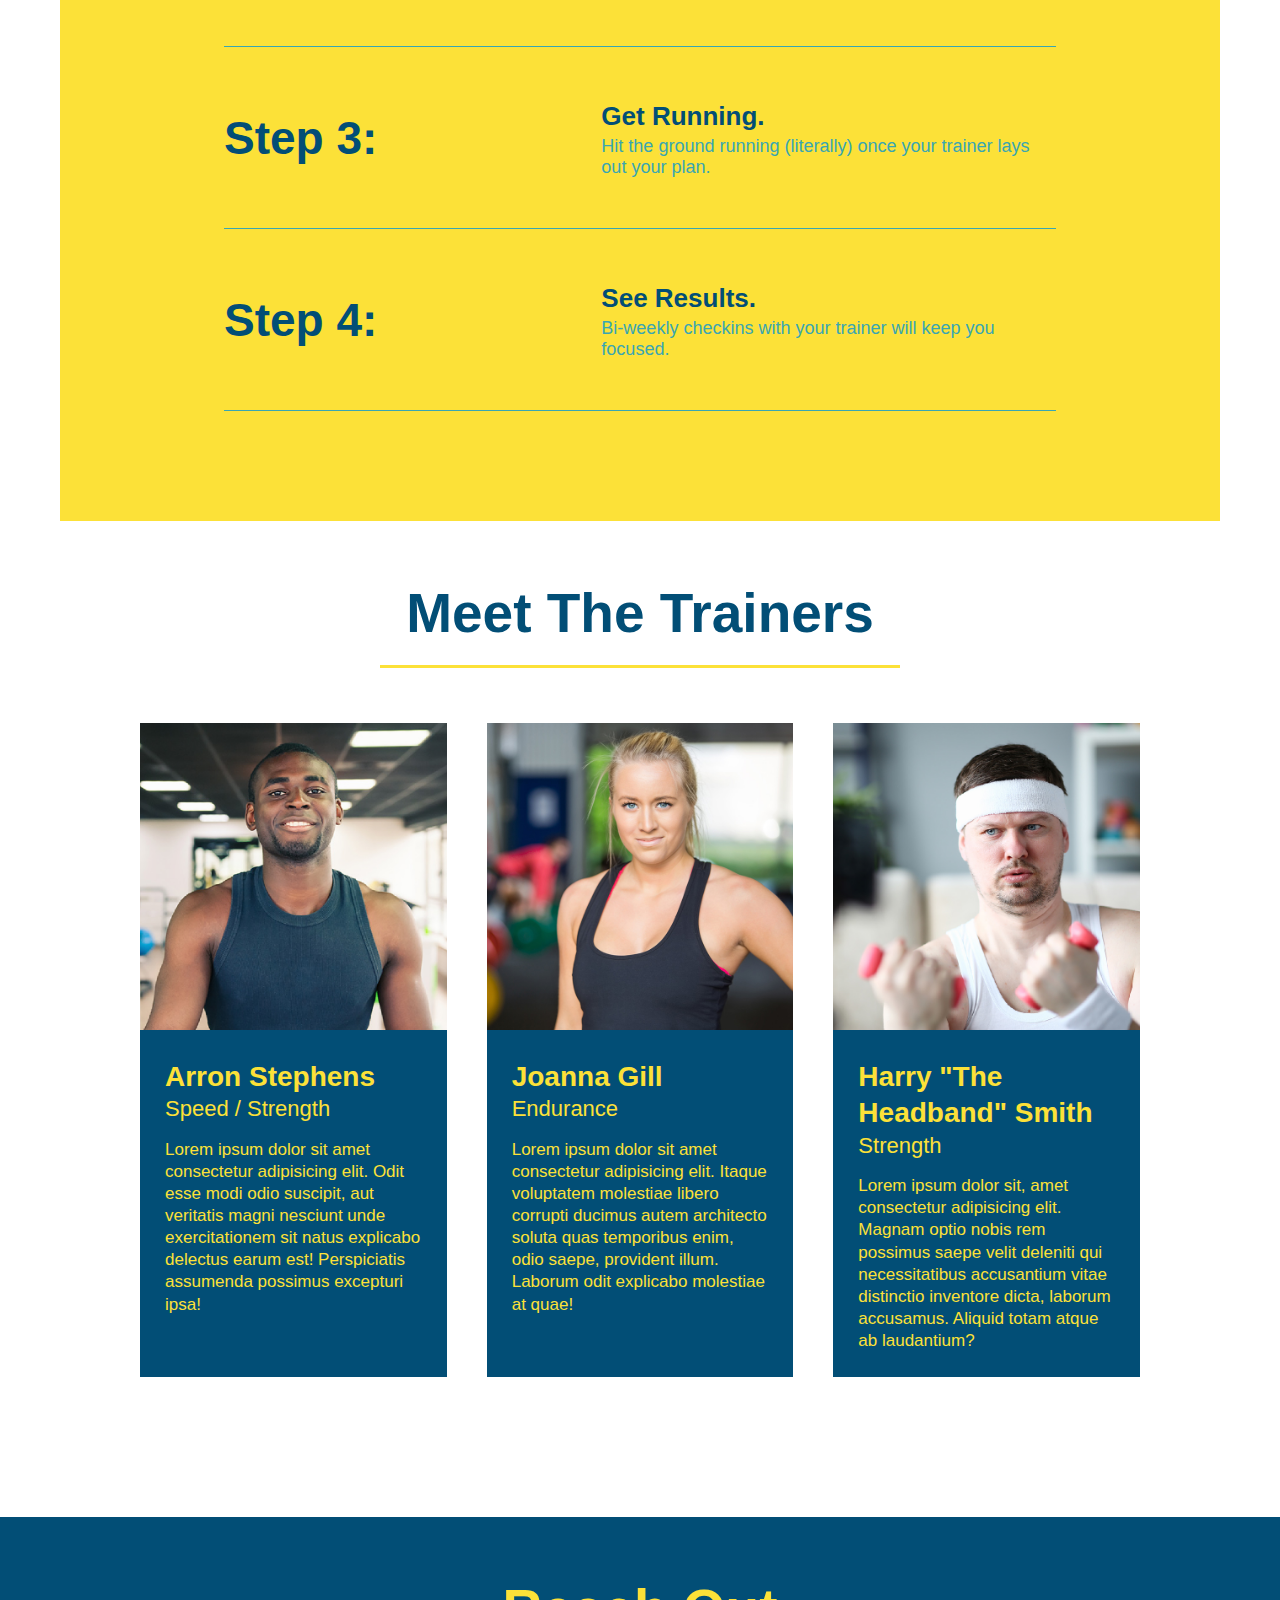
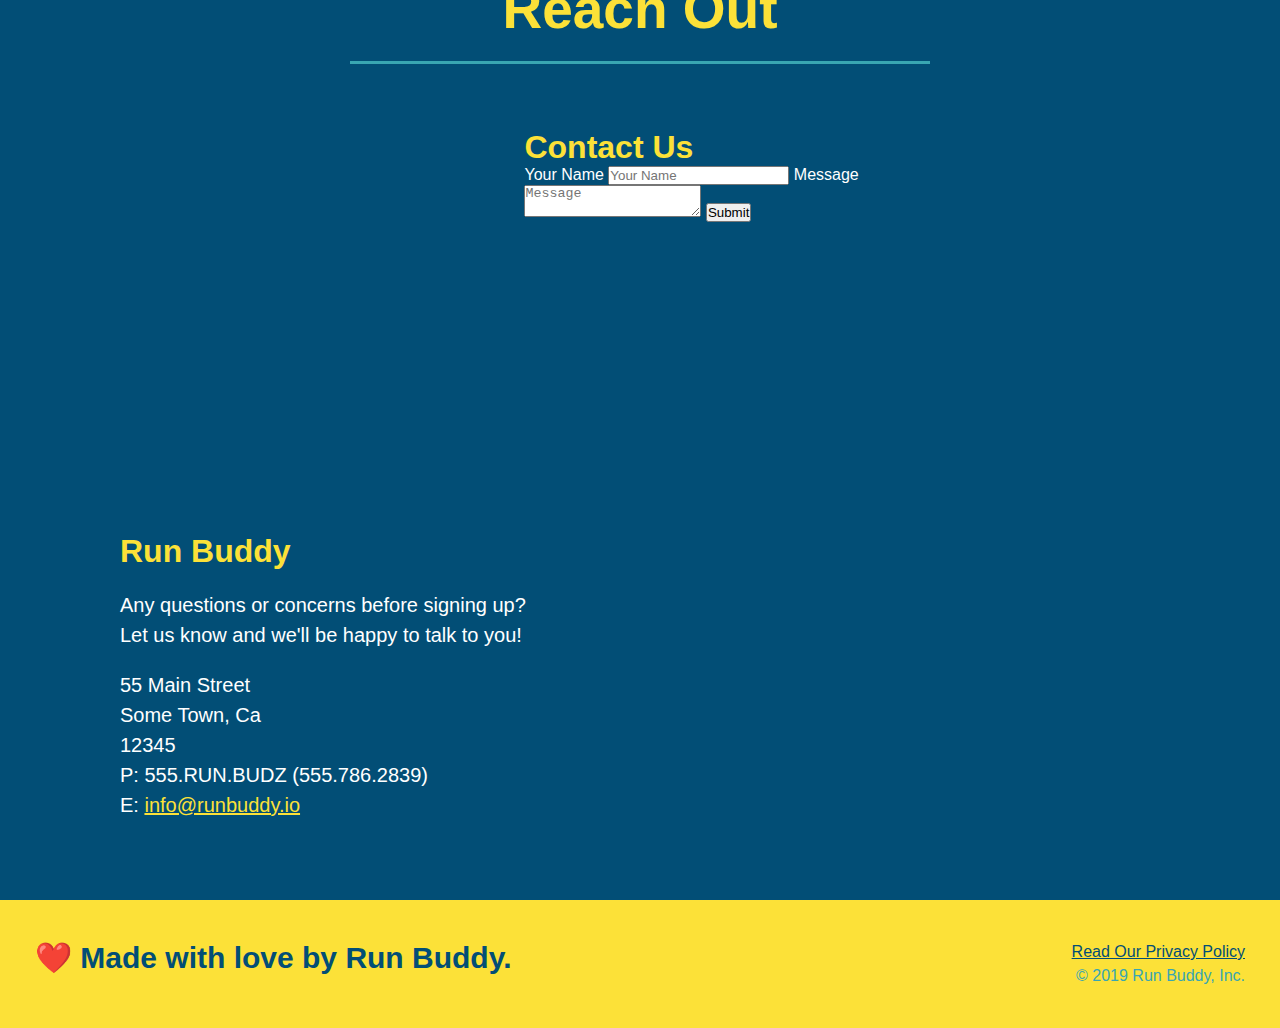
==== commit da71aefc: "added flexbox to the trainers" ====
--- a/index.html
+++ b/index.html
@@ -95,70 +95,105 @@
                 <div class="flex-row">
                     <h2 class="section-title secondary-border">What You Do</h2>
                 </div>
-                <div>
-                    <img src="assets/images/step-1.svg" alt="" />
-                    <h3>Step 1: <span>Fill Out the Form Above.</span></h3>
-                    <p>You're already here, so why not?</p>
-                </div>
-
-                <div>
-                    <img src="assets/images/step-2.svg" alt="" />
-                    <h3>Step 2: <span>Consult with One of Our Trainers.</span></h3>
-                    <p>Are you here to build muscle, lose weight, or just feel good?</p>
-                </div>
-
-                <div>
-                    <img src="assets/images/step-3.svg" alt="" />
-                    <h3>Step 3: <span>Get Running.</span></h3>
-                    <p>Hit the ground running (literally) once your trainer lays out your plan.</p>
-                </div>
-
-                <div>
-                    <img src="assets/images/step-4.svg" alt="" />
-                    <h3>Step 4: <span>See Results.</span></h3>
-                    <p>Bi-weekly checkins with your trainer will keep you focused.</p>
+                <!--step 1-->
+                <div class="step">
+                    <h3>Step 1:</h3>
+                    <div class="step-info">
+                        <div class="step-img">
+                            <img src="assets/images/step-1.svg" alt="" />
+                        </div>
+                        <div class="step-text">
+                            <h4>Fill Out The Form Above</h4>
+                            <p>You're already here, so why not?</p>
+                        </div>
+                    </div>
+                </div>
+
+                <!-- step 2-->
+                <div class="step">
+                    <h3>Step 2:</h3>
+                    <div class="step-info">
+                        <div class="step-img">
+                            <img src="assets/images/step-2.svg" alt="" />
+                        </div>
+                        <div class="step-text">
+                            <h4>Consult with One of Our Trainers.</h4>
+                            <p>Are you here to build muscle, lose weight, or just feel good?</p>
+                        </div>
+                    </div>
+                </div>
+
+
+                <!--step 3-->
+                <div class="step">
+                    <h3>Step 3:</h3>
+                    <div class="step-info">
+                        <div class="step-img">
+                            <img src="assets/images/step-3.svg" alt="" />
+                        </div>
+                        <div class="step-text">
+                            <h4>Get Running.</h4>
+                            <p>Hit the ground running (literally) once your trainer lays out your plan.</p>
+                        </div>
+                    </div>
+                </div>
+
+
+                <!--step 4-->
+                <div class="step">
+                    <h3>Step 4:</h3>
+                    <div class="step-info">
+                        <div class="step-img">
+                            <img src="assets/images/step-4.svg" alt="" />
+                        </div>
+                        <div class="step-text">    
+                            <h4>See Results.</h4>
+                            <p>Bi-weekly checkins with your trainer will keep you focused.</p>
+                        </div>
+                    </div>
                 </div>
             </section>
             
             <!-- Meet The Trainers section-->
-            <section id="your-trainers" class="trainers">
+            <section id="your-trainers">
                 <div class="flex-row">
                     <h2 class="section-title primary-border">Meet The Trainers</h2>
                 </div>    
                 <!--first trainer bio-->
-                <article class="trainer">
-                    <img src="assets/images/trainer-1.jpg" alt="Arron Stephens in his workout clothes, ready to pump iron" />
-                    <div class="trainer-bio text-left">
-                        <h3>Arron Stephens</h3>
-                        <h4>Speed / Strength</h4>
-                        <p>
-                            Lorem ipsum dolor sit amet consectetur adipisicing elit. Odit esse modi odio suscipit, aut veritatis magni nesciunt unde exercitationem sit natus explicabo delectus earum est! Perspiciatis assumenda possimus excepturi ipsa!
-                        </p>
-                    </div>
-                </article>
-                <!--second trainer bio-->
-                <article class="trainer">
-                    <div class="trainer-bio text-right">
-                        <h3>Joanna Gill</h3>
-                        <h4>Endurance</h4>
-                        <p>
-                            Lorem ipsum dolor sit amet consectetur adipisicing elit. Itaque voluptatem molestiae libero corrupti ducimus autem architecto soluta quas temporibus enim, odio saepe, provident illum. Laborum odit explicabo molestiae at quae!
-                        </p>
-                    </div>
-                    <img src="assets/images/trainer-2.jpg" alt="Joanna Gill cooling off after a workout" />
-                </article>
-                <!--third trainer bio-->
-                <article class="trainer">
-                    <img src="assets/images/trainer-3.jpg" alt="Harry Smith wearing a headband and lifting comically small pink weights" />
-                    <div class="trainer-bio text-left">
-                        <h3>Harry "The Headband" Smith</h3>
-                        <h4>Strength</h4>
-                        <p>
-                            Lorem ipsum dolor sit, amet consectetur adipisicing elit. Magnam optio nobis rem possimus saepe velit deleniti qui necessitatibus accusantium vitae distinctio inventore dicta, laborum accusamus. Aliquid totam atque ab laudantium?
-                        </p>
-                    </div>
-                </article>
-
+                <div class="trainers">
+                    <article class="trainer">
+                        <img src="assets/images/trainer-1.jpg" alt="Arron Stephens in his workout clothes, ready to pump iron" />
+                        <div class="trainer-bio">
+                            <h3 class="trainer-name">Arron Stephens</h3>
+                            <h4 class="trainer-role">Speed / Strength</h4>
+                            <p>
+                                Lorem ipsum dolor sit amet consectetur adipisicing elit. Odit esse modi odio suscipit, aut veritatis magni nesciunt unde exercitationem sit natus explicabo delectus earum est! Perspiciatis assumenda possimus excepturi ipsa!
+                            </p>
+                        </div>
+                    </article>
+                    <!--second trainer bio-->
+                    <article class="trainer">
+                        <img src="assets/images/trainer-2.jpg" alt="Joanna Gill cooling off after a workout" />
+                        <div class="trainer-bio">
+                            <h3 class="trainer-name">Joanna Gill</h3>
+                            <h4 class="trainer-role">Endurance</h4>
+                            <p>
+                                Lorem ipsum dolor sit amet consectetur adipisicing elit. Itaque voluptatem molestiae libero corrupti ducimus autem architecto soluta quas temporibus enim, odio saepe, provident illum. Laborum odit explicabo molestiae at quae!
+                            </p>
+                        </div>
+                    </article>
+                    <!--third trainer bio-->
+                    <article class="trainer">
+                        <img src="assets/images/trainer-3.jpg" alt="Harry Smith wearing a headband and lifting comically small pink weights" />
+                        <div class="trainer-bio">
+                            <h3 class="trainer-name">Harry "The Headband" Smith</h3>
+                            <h4 class="trainer-role">Strength</h4>
+                            <p>
+                                Lorem ipsum dolor sit, amet consectetur adipisicing elit. Magnam optio nobis rem possimus saepe velit deleniti qui necessitatibus accusantium vitae distinctio inventore dicta, laborum accusamus. Aliquid totam atque ab laudantium?
+                            </p>
+                        </div>
+                    </article>
+                </div>
             </section> <!-- End of Box 4-->
         </section> <!--End of box 3-->
            
--- a/assets/css/style.css
+++ b/assets/css/style.css
@@ -159,60 +159,80 @@
 .steps {
     background: #fce138;
 }
-.steps div {
-    margin-bottom: 80px;
-}
-.steps img {
-    width: 15%;
-    margin: 10px 0;
-}
-.steps h3 {
+.step {
+    margin: 50px auto;
+    padding-bottom: 50px;
+    width: 80%;
+    border-bottom: 1px solid #39a6b2;
+    display: flex;
+    flex-wrap: wrap;
+    align-items: center;
+    justify-content: space-between;
+}
+.step h3 {
     color: #024e76;
     font-size: 46px;
-    margin-top: 10px;
-}
-.steps p {
+    flex: 1 30%;
+}
+.step-info {
+    flex: 2 70%;
+    display: flex;
+    flex-wrap: wrap;
+    align-items: center;
+}
+.step-img {
+    flex: 1 12%;
+    margin-right: 20px;
+}
+.step-img img {
+    max-width: 100%;
+}
+.step-text {
+    flex: 12;
+}
+.step-text p {
     color: #39a6b2;
-    font-size: 23px;
-}
-.steps span {
-    font-size: 38px;
-}
+    font-size: 18px;
+}
+.step-text h4 {
+    font-size: 26px;
+    line-height: 1.5;
+    color: #024e76
+}
+
 /* Meet the trainers*/
 /*section trainers*/
 .trainers {
-
+    width: 100%;
+    margin: 0 auto;
+    display: flex;
+    flex-wrap: wrap;
+    justify-content: space-around;
 }
 /*article trainers*/
 .trainer {
-    width: 900px;
-    margin: 0 auto 30px auto;
+    margin: 20px;
     background: #024e76;
     color: #fce138;
-    overflow: auto;
+    flex: 1;
 }
 .trainer img {
-    width: 35%;
-    float: left;
+    width: 100%;
 }
 .trainer-bio {
-    padding: 35px;
-    float: left;
-    width: 65%;
-}
-
+    padding: 25px;
+    line-height: 1.3;
+}
 .trainer-bio h3 {
-    font-size: 32px;
-    margin-bottom: 8px;
+    font-size: 28px;
 }
 .trainer-bio h4 {
     font-weight: lighter;
-    font-size: 26px;
-    margin-bottom: 25px;
+    font-size: 22px;
+    margin-bottom: 15px;
 }
 .trainer-bio p {
     font-size: 17px;
-    line-height: 1.3;
 }
 /*trainer section end*/
 /* Contact section start */
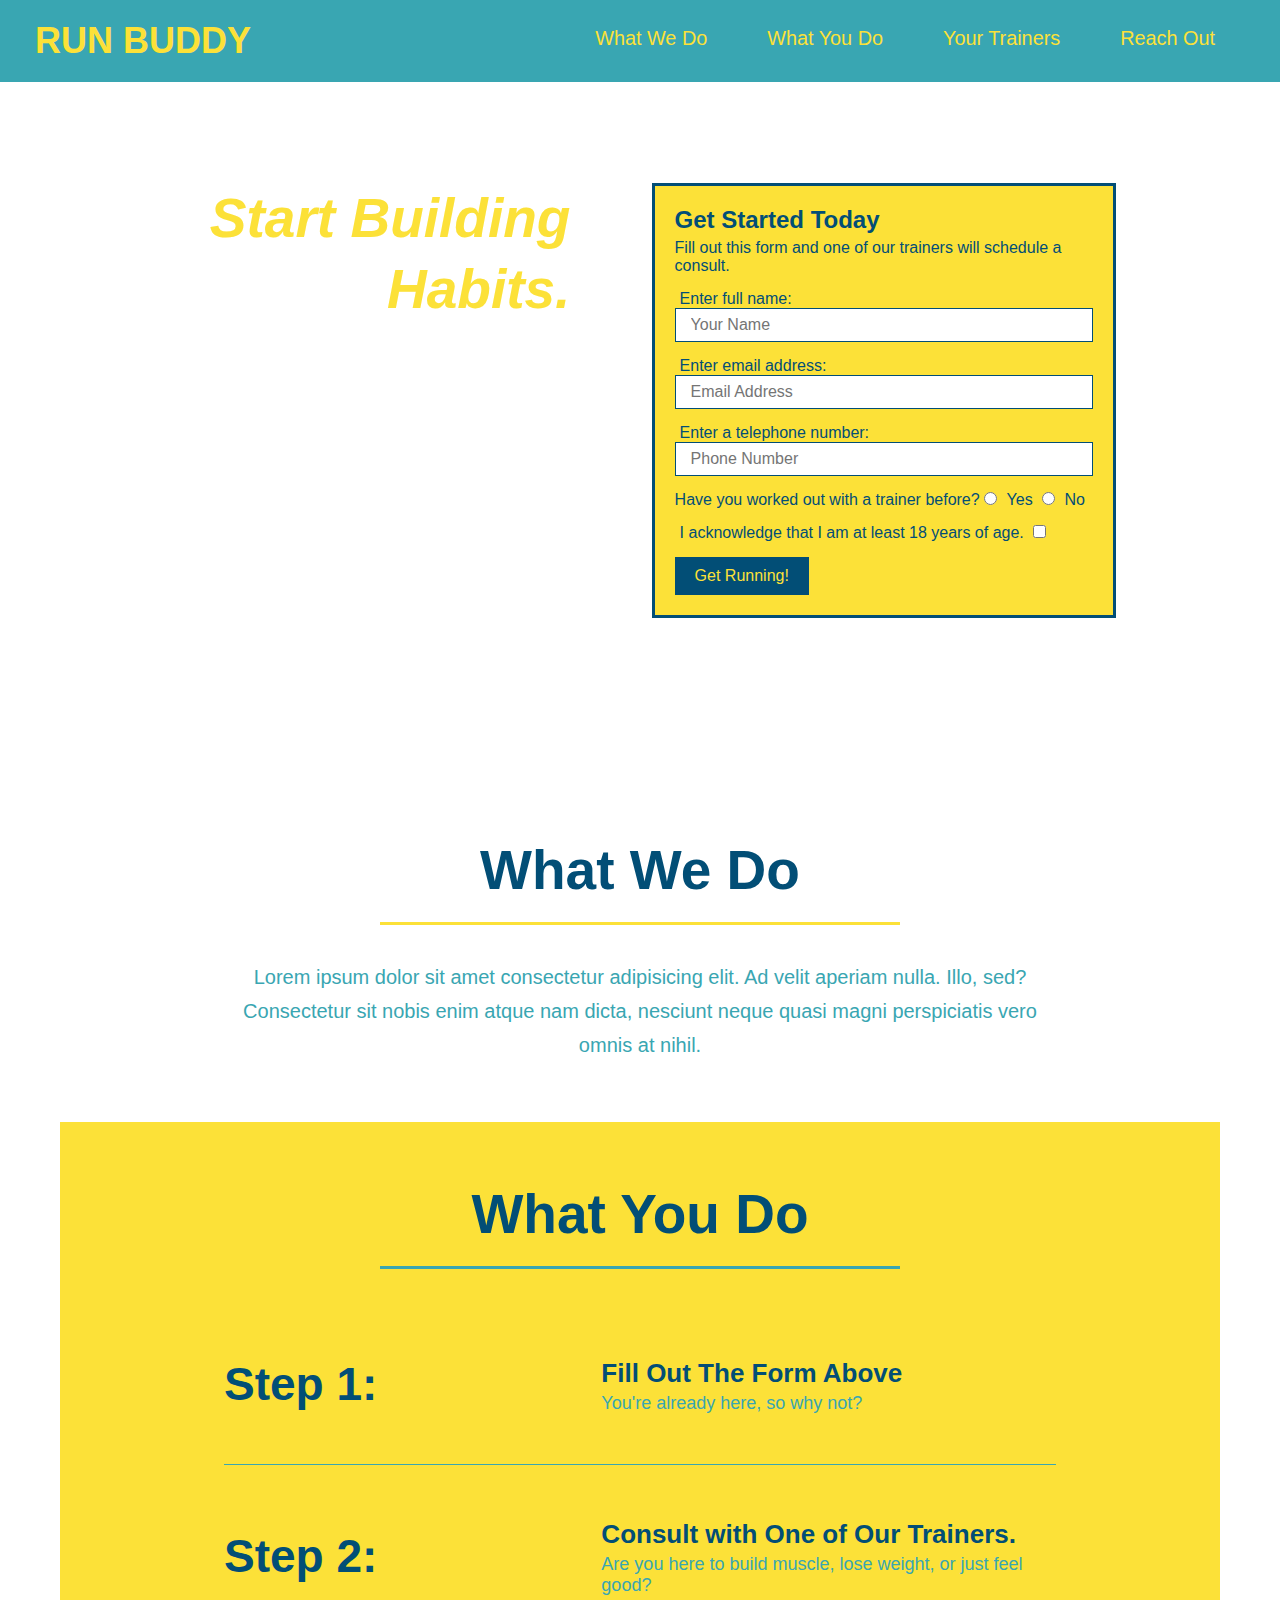
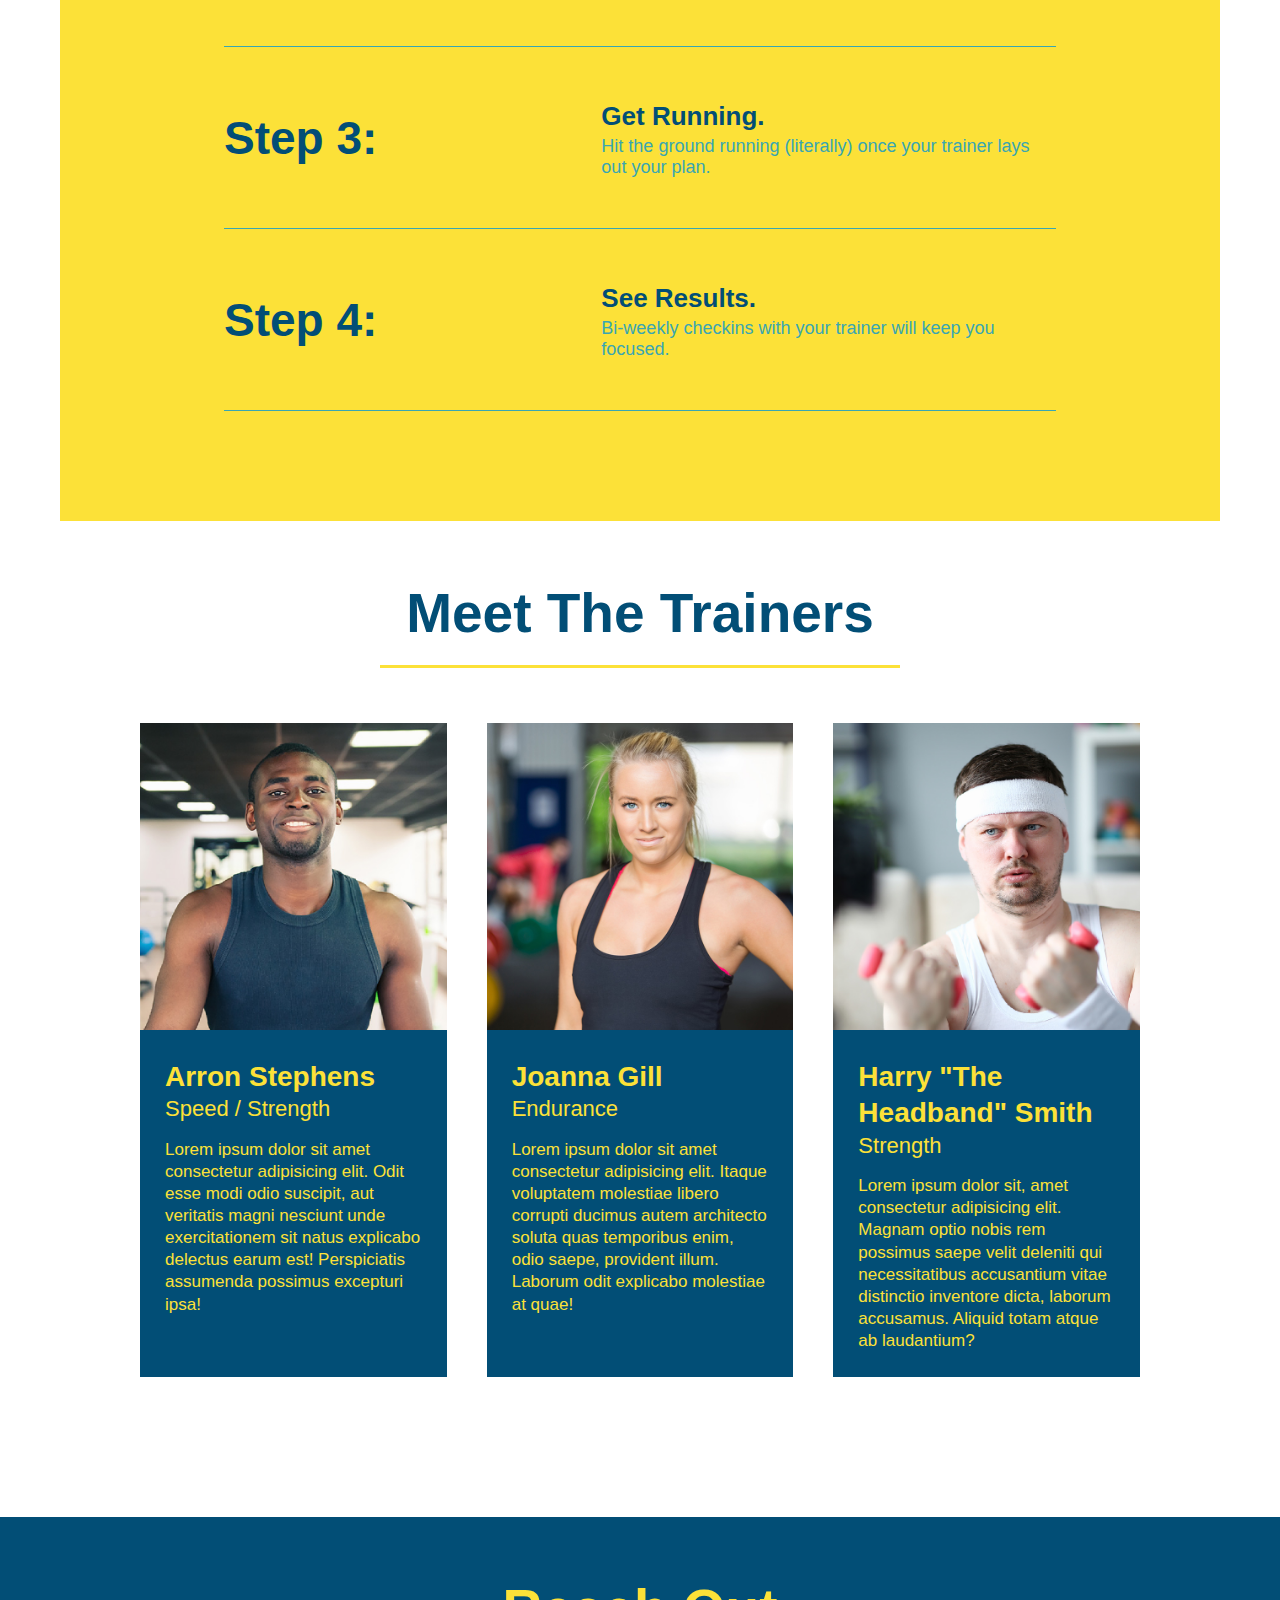
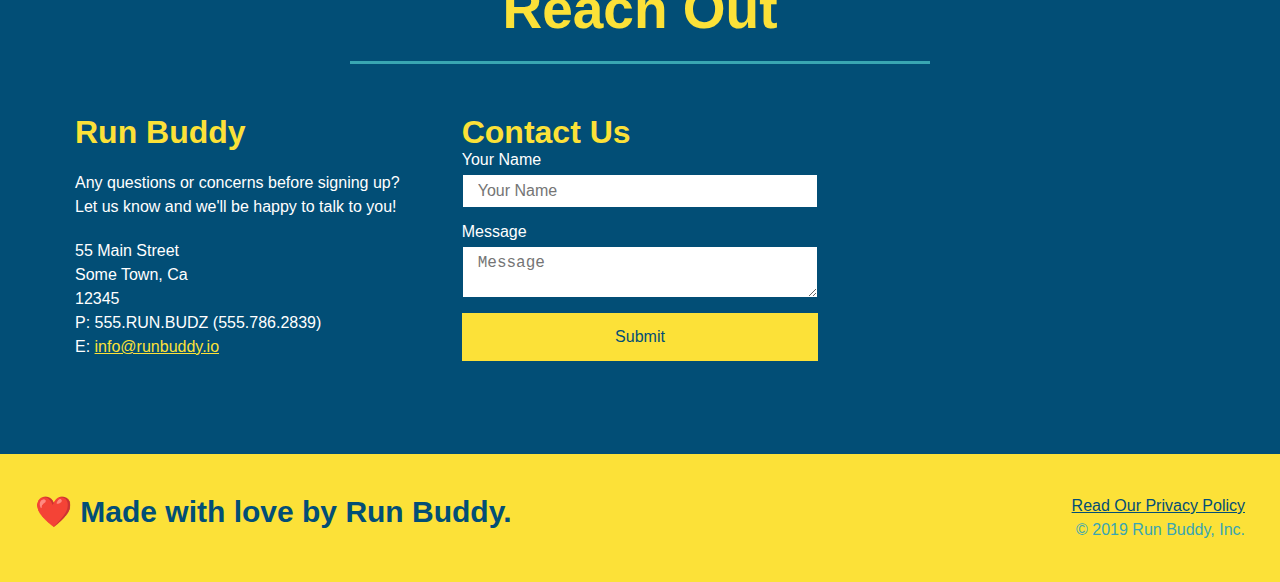
==== commit b6a4178d: "flexbox styles added to contact section" ====
--- a/index.html
+++ b/index.html
@@ -204,16 +204,24 @@
             </div>
             <!--google map-->
             <div class="contact-info">
-                <iframe
-                    src="https://www.google.com/maps/embed?pb=!1m18!1m12!1m3!1d7831.4502560960145!2d-90.89280754759517!3d43.55607855790644!2m3!1f0!2f0!3f0!3m2!1i1024!2i768!4f13.1!3m3!1m2!1s0x87fc3e0ba45ee937%3A0x9ae84b157ccbe5f6!2sKickapoo%20Coffee%20-%20Viroqua%20Cafe!5e0!3m2!1sen!2sus!4v1590798051288!5m2!1sen!2sus"
-                    frameborder="0"
-                    style="border:0"
-                    allowfullscreen
-                >
-                </iframe>
-                
+                <!--1st column-->
+                <div>
+                    <h3>Run Buddy</h3>
+                    <p>
+                        Any questions or concerns before signing up?
+                        <br />
+                        Let us know and we'll be happy to talk to you!
+                    </p>
+                    <address>
+                        55 Main Street <br />
+                        Some Town, Ca <br />
+                        12345 <br />
+                        P: 555.RUN.BUDZ (555.786.2839) <br />
+                        E: <a href="mailto:info@runbuddy.io">info@runbuddy.io</a>
+                    </address>
+                </div>
                 <!--2nd column-->
-                <div class="contact-info">
+                <div class="contact-form">
                     <h3>Contact Us</h3>
                     <form>
                         <label for="contact-name">Your Name</label>
@@ -225,23 +233,14 @@
                         <button type="submit">Submit</button>
                     </form>
                 </div>
-
-                <!-- 3rd column-->
-                <div>
-                    <h3>Run Buddy</h3>
-                    <p>
-                        Any questions or concerns before signing up?
-                        <br />
-                        Let us know and we'll be happy to talk to you!
-                    </p>
-                    <address>
-                        55 Main Street <br />
-                        Some Town, Ca <br />
-                        12345 <br />
-                        P: 555.RUN.BUDZ (555.786.2839) <br />
-                        E: <a href="mailto:info@runbuddy.io">info@runbuddy.io</a>
-                    </address>
-                </div>
+                <!--3rd column-->
+                <iframe
+                    src="https://www.google.com/maps/embed?pb=!1m18!1m12!1m3!1d7831.4502560960145!2d-90.89280754759517!3d43.55607855790644!2m3!1f0!2f0!3f0!3m2!1i1024!2i768!4f13.1!3m3!1m2!1s0x87fc3e0ba45ee937%3A0x9ae84b157ccbe5f6!2sKickapoo%20Coffee%20-%20Viroqua%20Cafe!5e0!3m2!1sen!2sus!4v1590798051288!5m2!1sen!2sus"
+                    frameborder="0"
+                    style="border:0"
+                    allowfullscreen
+                >
+                </iframe>
             </div>
 
         </section>
--- a/assets/css/style.css
+++ b/assets/css/style.css
@@ -243,30 +243,51 @@
     color: #fce138
 }
 .contact-info iframe {
-    width: 400px;
-    height: 400px;
+ 
 }
 .contact-info div {
-    width: 410px;
-    display: inline-block;
-    vertical-align: top;
-    text-align: left;
-    margin: 30px 0 0 60px;
     color: white;
 }
 .contact-info h3 {
     color: #fce138;
     font-size: 32px;
 }
-
+.contact-info {
+    display: flex;
+    justify-content: space-between;
+    flex-wrap: wrap;
+}
+.contact-info > * {
+    flex: 1;
+    margin: 15px;
+}
 .contact-info p, .contact-info address {
     margin: 20px 0;
     line-height: 1.5;
-    font-size: 20px;
+    font-size: 16px;
     font-style: normal;
 }
 .contact-info a {
     color: #fce138
+}
+.contact-form input, .contact-form textarea {
+    border: 1px solid #024e76;
+    display: block;
+    padding: 7px 15px;
+    font-size: 16px;
+    color: #024e76;
+    width: 100%;
+    margin-bottom: 15px;
+    margin-top: 5px;
+}
+.contact-form button {
+    width: 100%;
+    border: none;
+    background: #fce138;
+    color: #024e76;
+    text-align: center;
+    padding: 15px 0;
+    font-size: 16px;
 }
 /*End Contact Section */
 
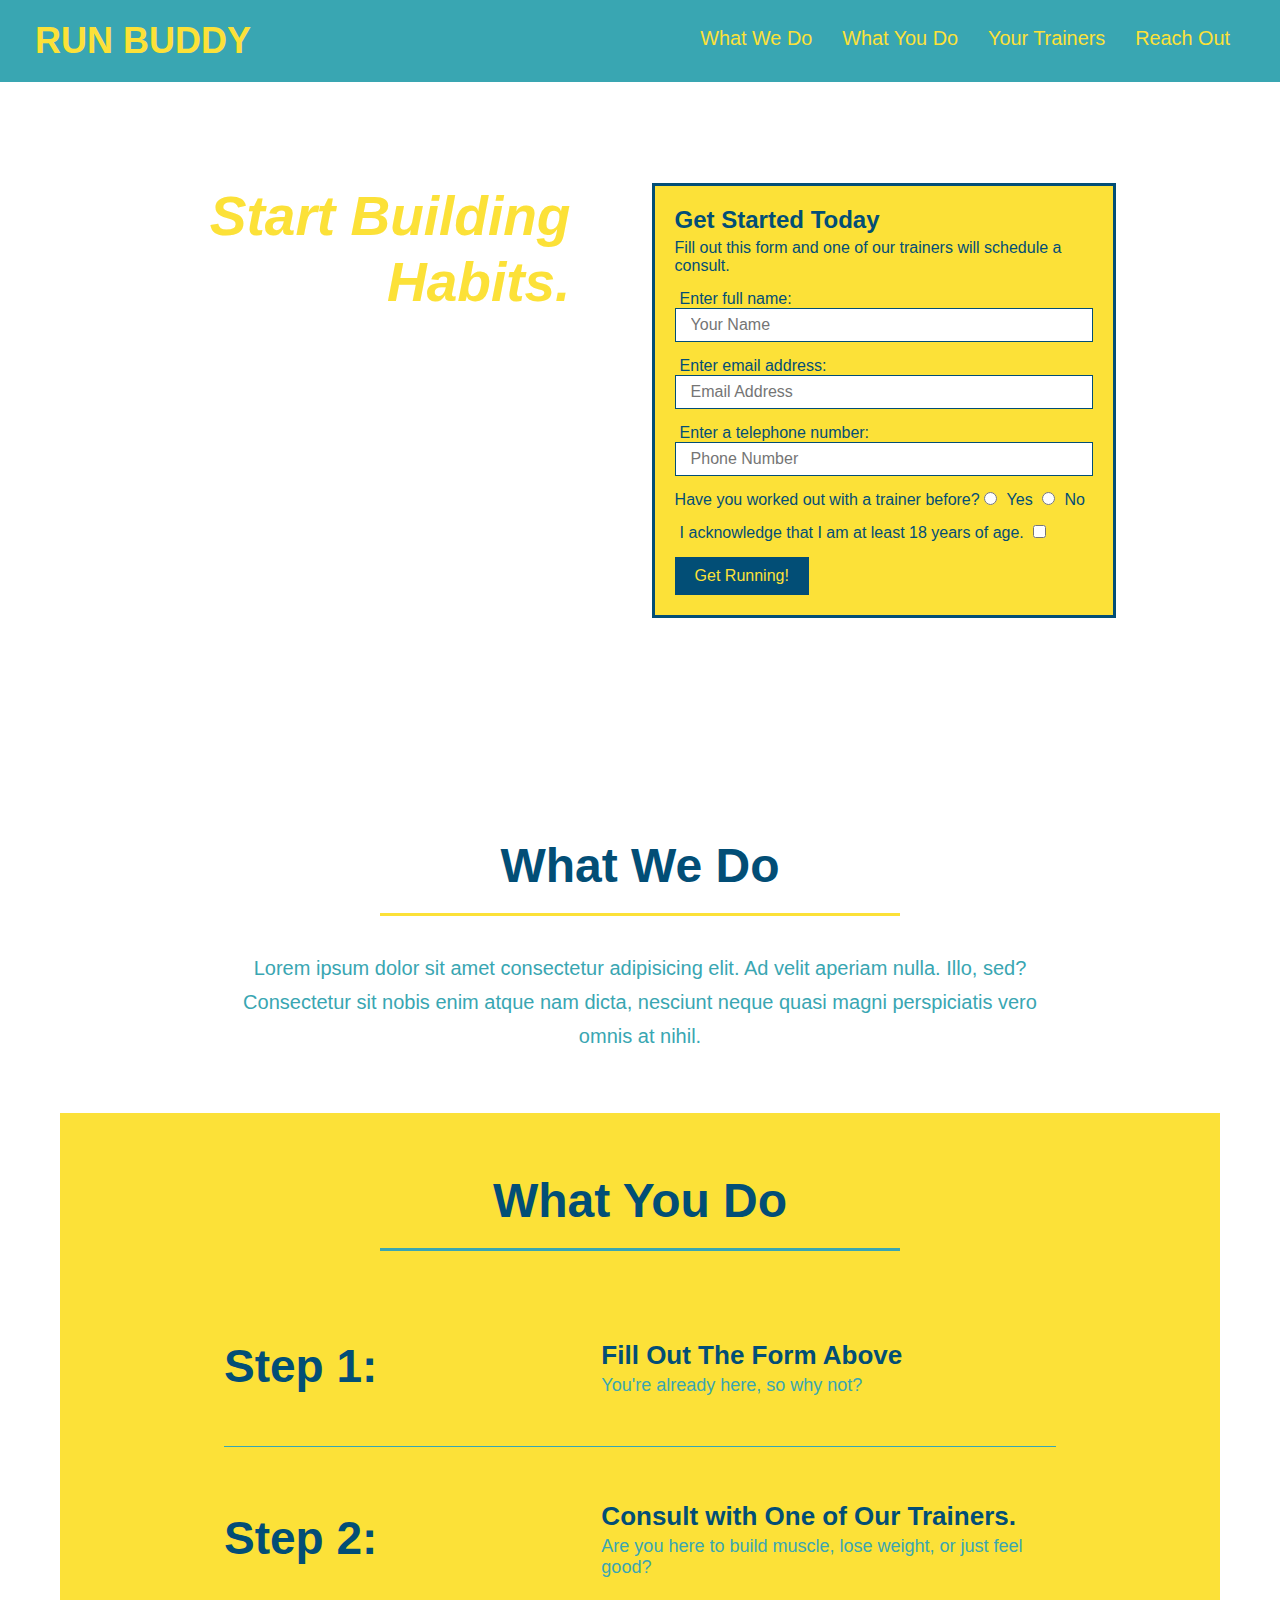
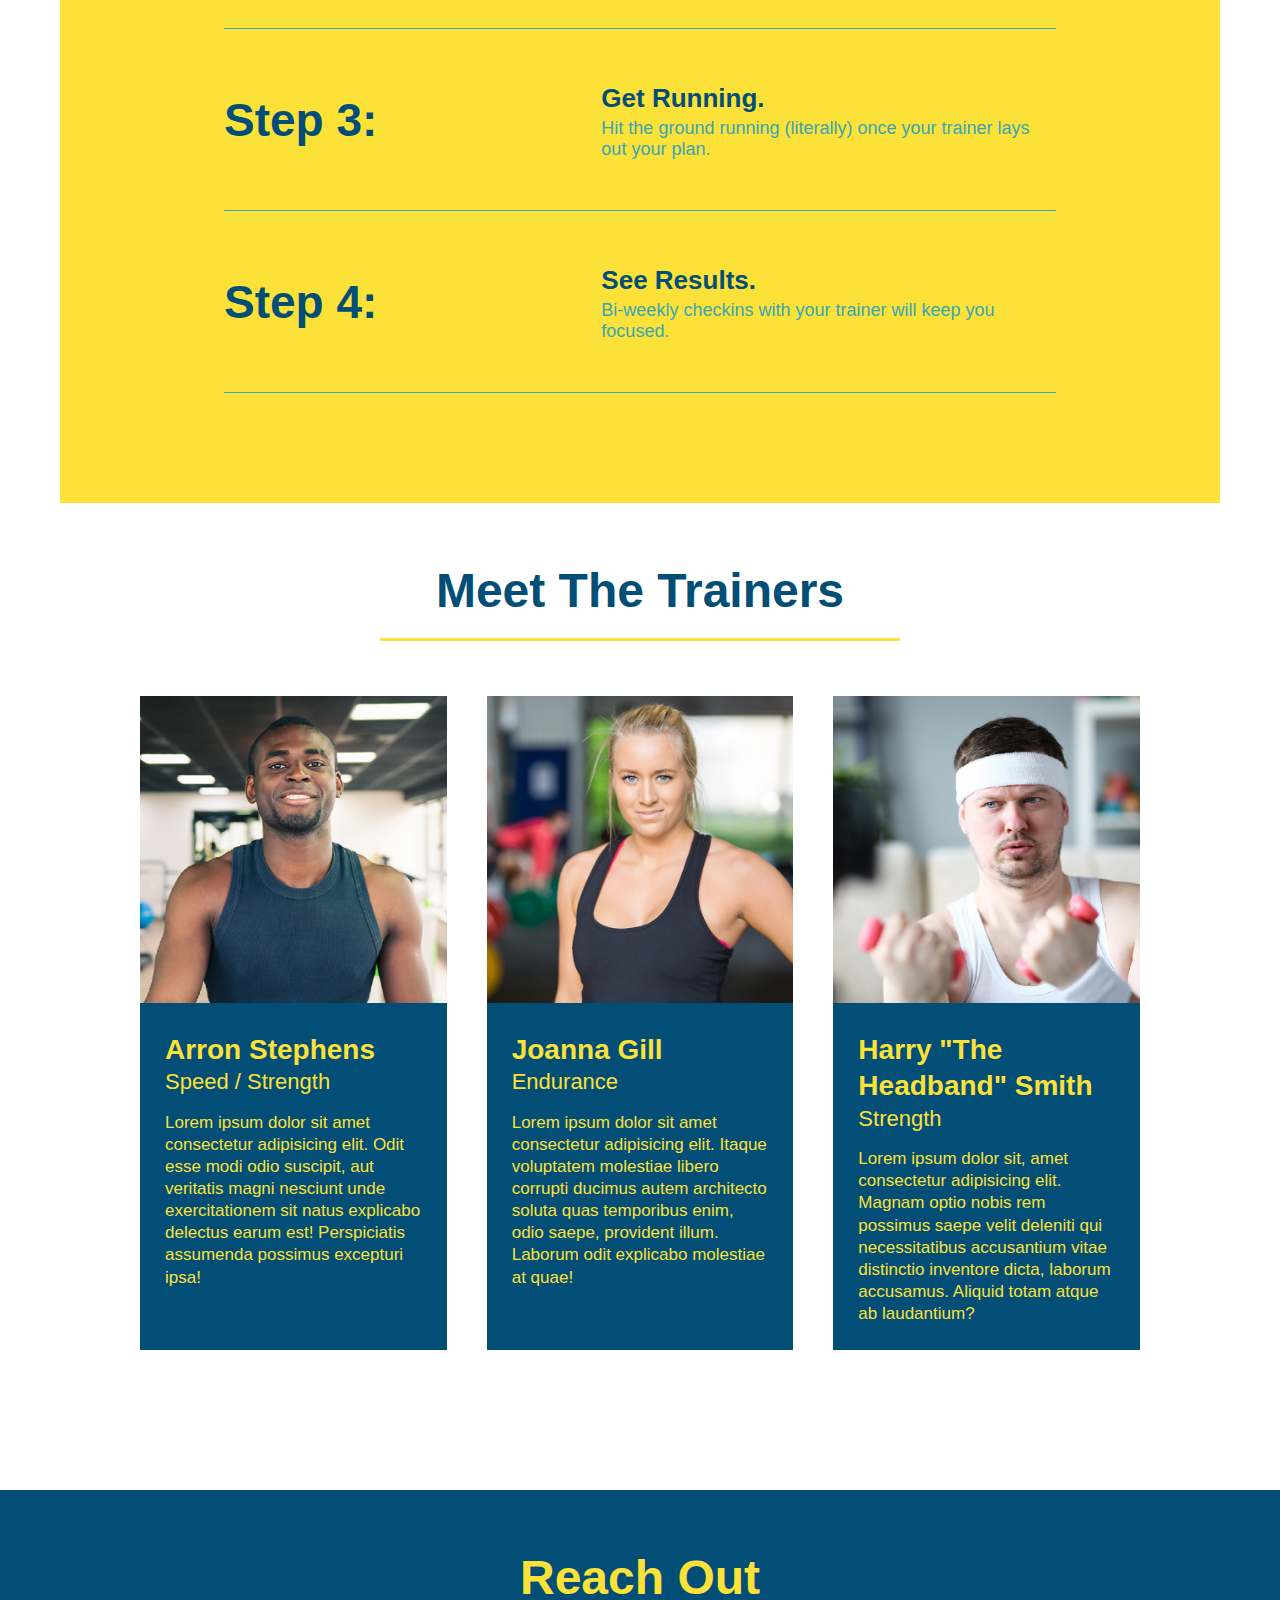
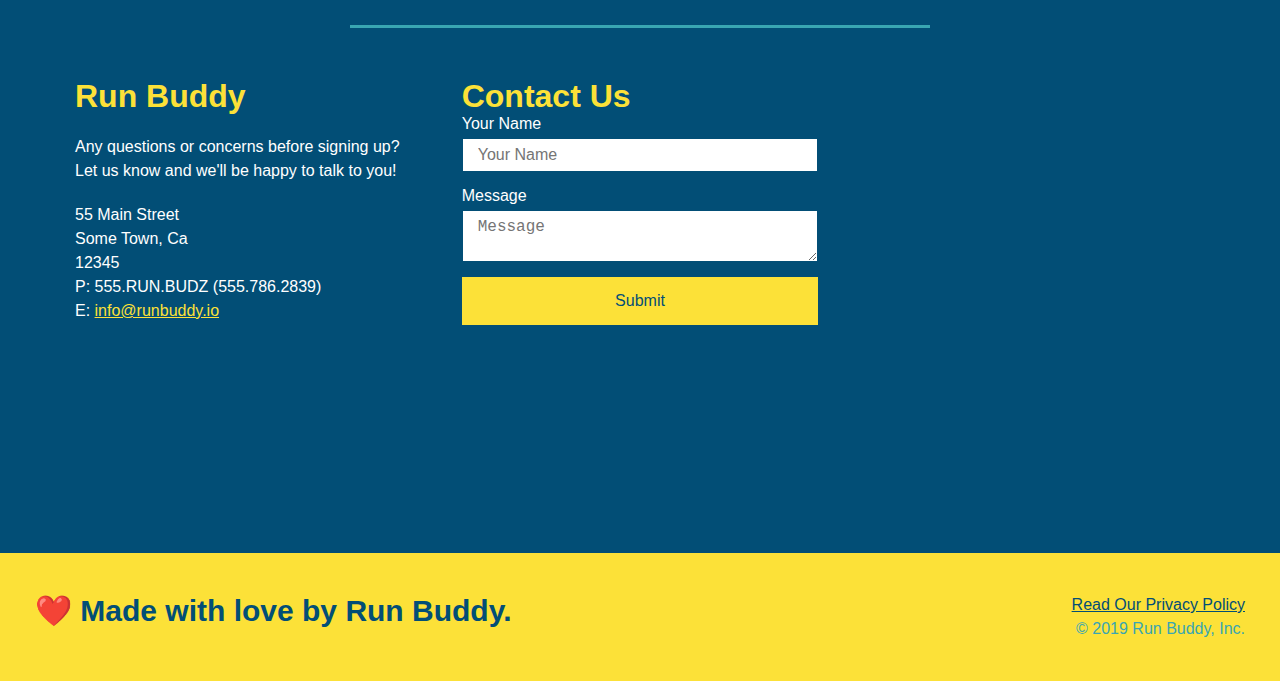
==== commit b93fab1a: "mediaquery css outline added" ====
--- a/index.html
+++ b/index.html
@@ -2,6 +2,7 @@
 <html lang="en">
     <head>
         <meta charset="UTF-8"/>
+        <meta name="viewport" content="width=device-width, initial-scale=1.0" />
         <title>Run Buddy</title>
         <link rel="stylesheet" href="assets/css/style.css">
     </head>
--- a/assets/css/style.css
+++ b/assets/css/style.css
@@ -38,7 +38,7 @@
     list-style: none;
 }
 header nav ul li a {
-    margin: 0 30px;
+    padding: 10px 15px;
     font-weight: lighter;
     font-size: 1.55vw;
 }
@@ -74,6 +74,7 @@
     display: flex;
     justify-content: center;
     flex-wrap: wrap;
+    align-items: flex-start;
 }
 .hero-cta {
     width: 35%;
@@ -81,7 +82,7 @@
     margin: 3.5%;
     color: #ffffff;
     font-size: 18px;
-    line-height: 1.3;
+    line-height: 1.2;
 }
 .hero-cta h2 {
     font-style: italic;
@@ -132,7 +133,7 @@
 }
 
 .section-title {
-    font-size: 55px;
+    font-size: 48px;
     color: #024e76;
     border-bottom: 3px solid;
     padding-bottom: 20px;
@@ -243,7 +244,7 @@
     color: #fce138
 }
 .contact-info iframe {
- 
+    height: 400px;
 }
 .contact-info div {
     color: white;
@@ -300,4 +301,21 @@
 }
 .flex-row {
     display: flex;
-}+}
+/* Generic rules end */
+
+/* media queries start*/
+/* MEDIA QUERY FOR SMALLER DESKTOP SCREENS AND SMALLER */
+@media screen and (max-width: 980px) {
+    
+  }
+  
+  /* MEDIA QUERY FOR TABLETS AND SMALLER */
+  @media screen and (max-width: 768px) {
+    
+  }
+  
+  /* MEDIA QUERY FOR MOBILE PHONES AND SMALLER */
+  @media screen and (max-width: 575px) {
+    
+  }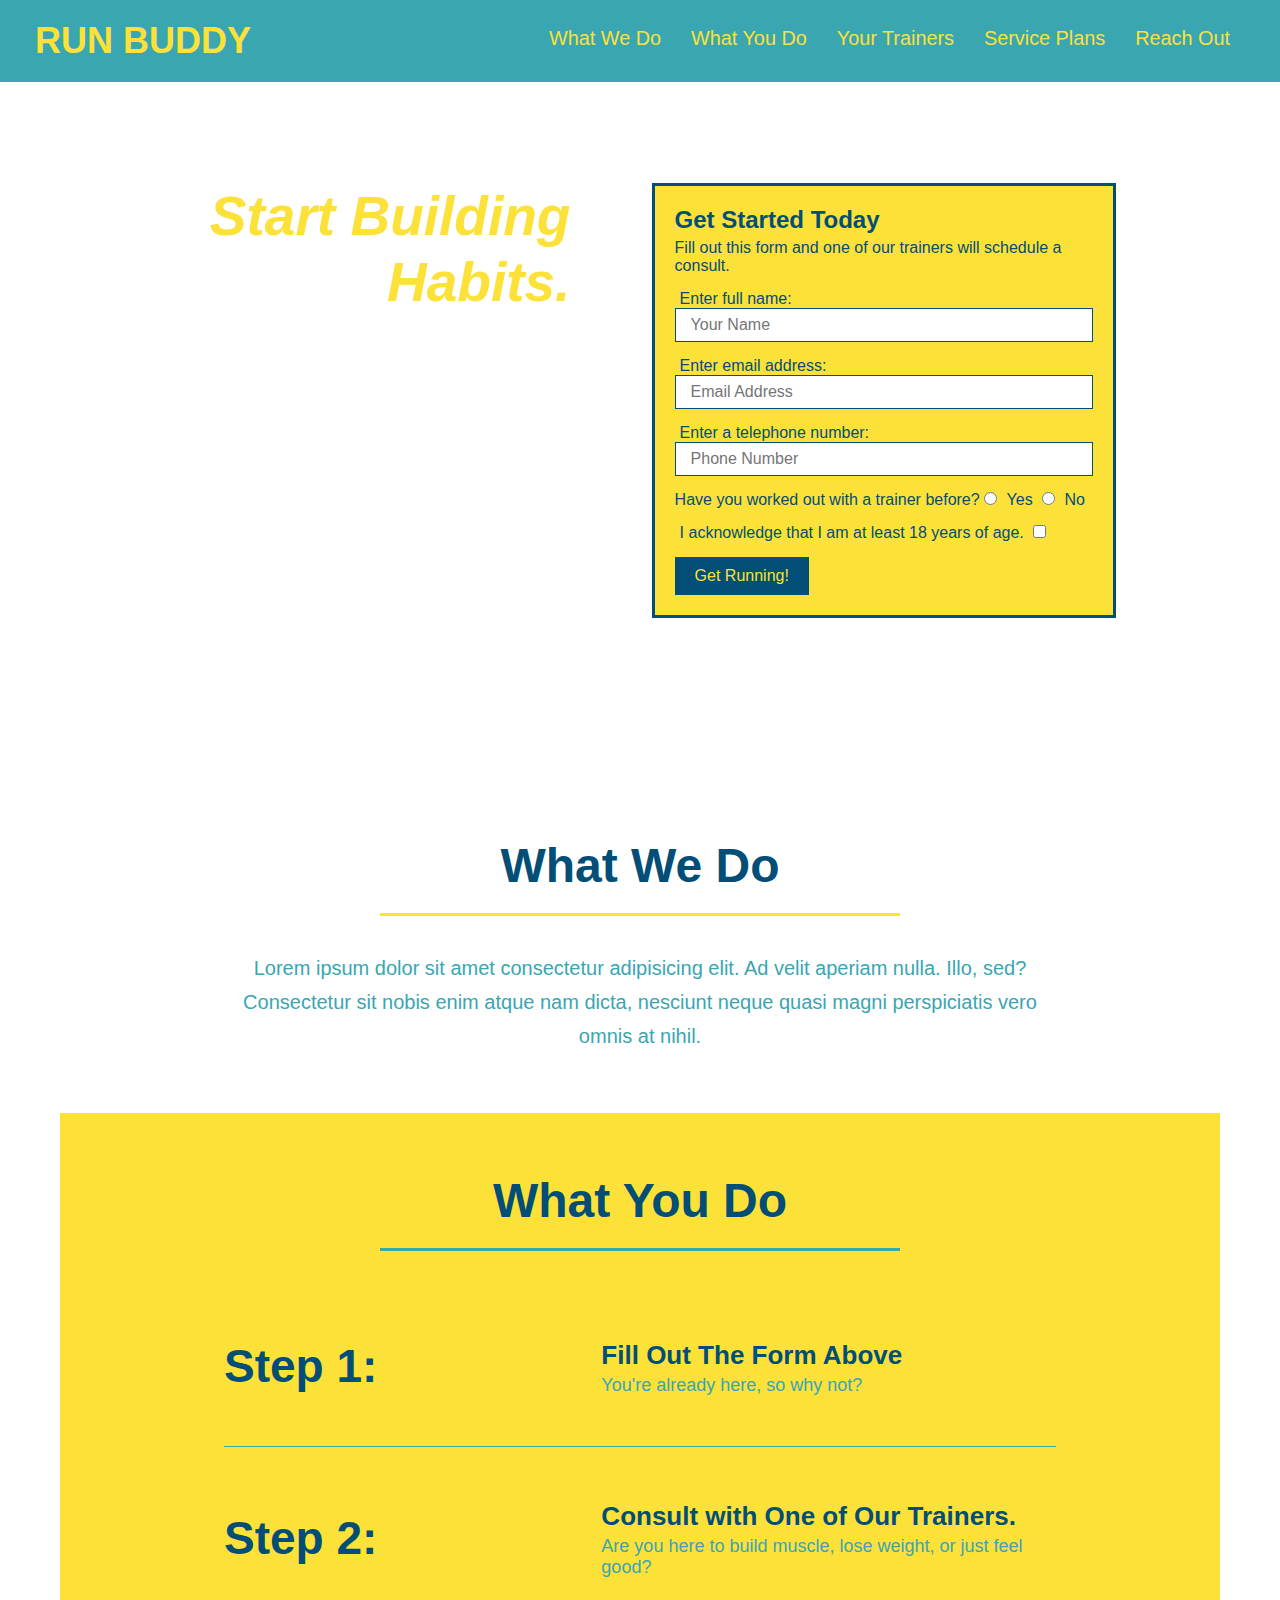
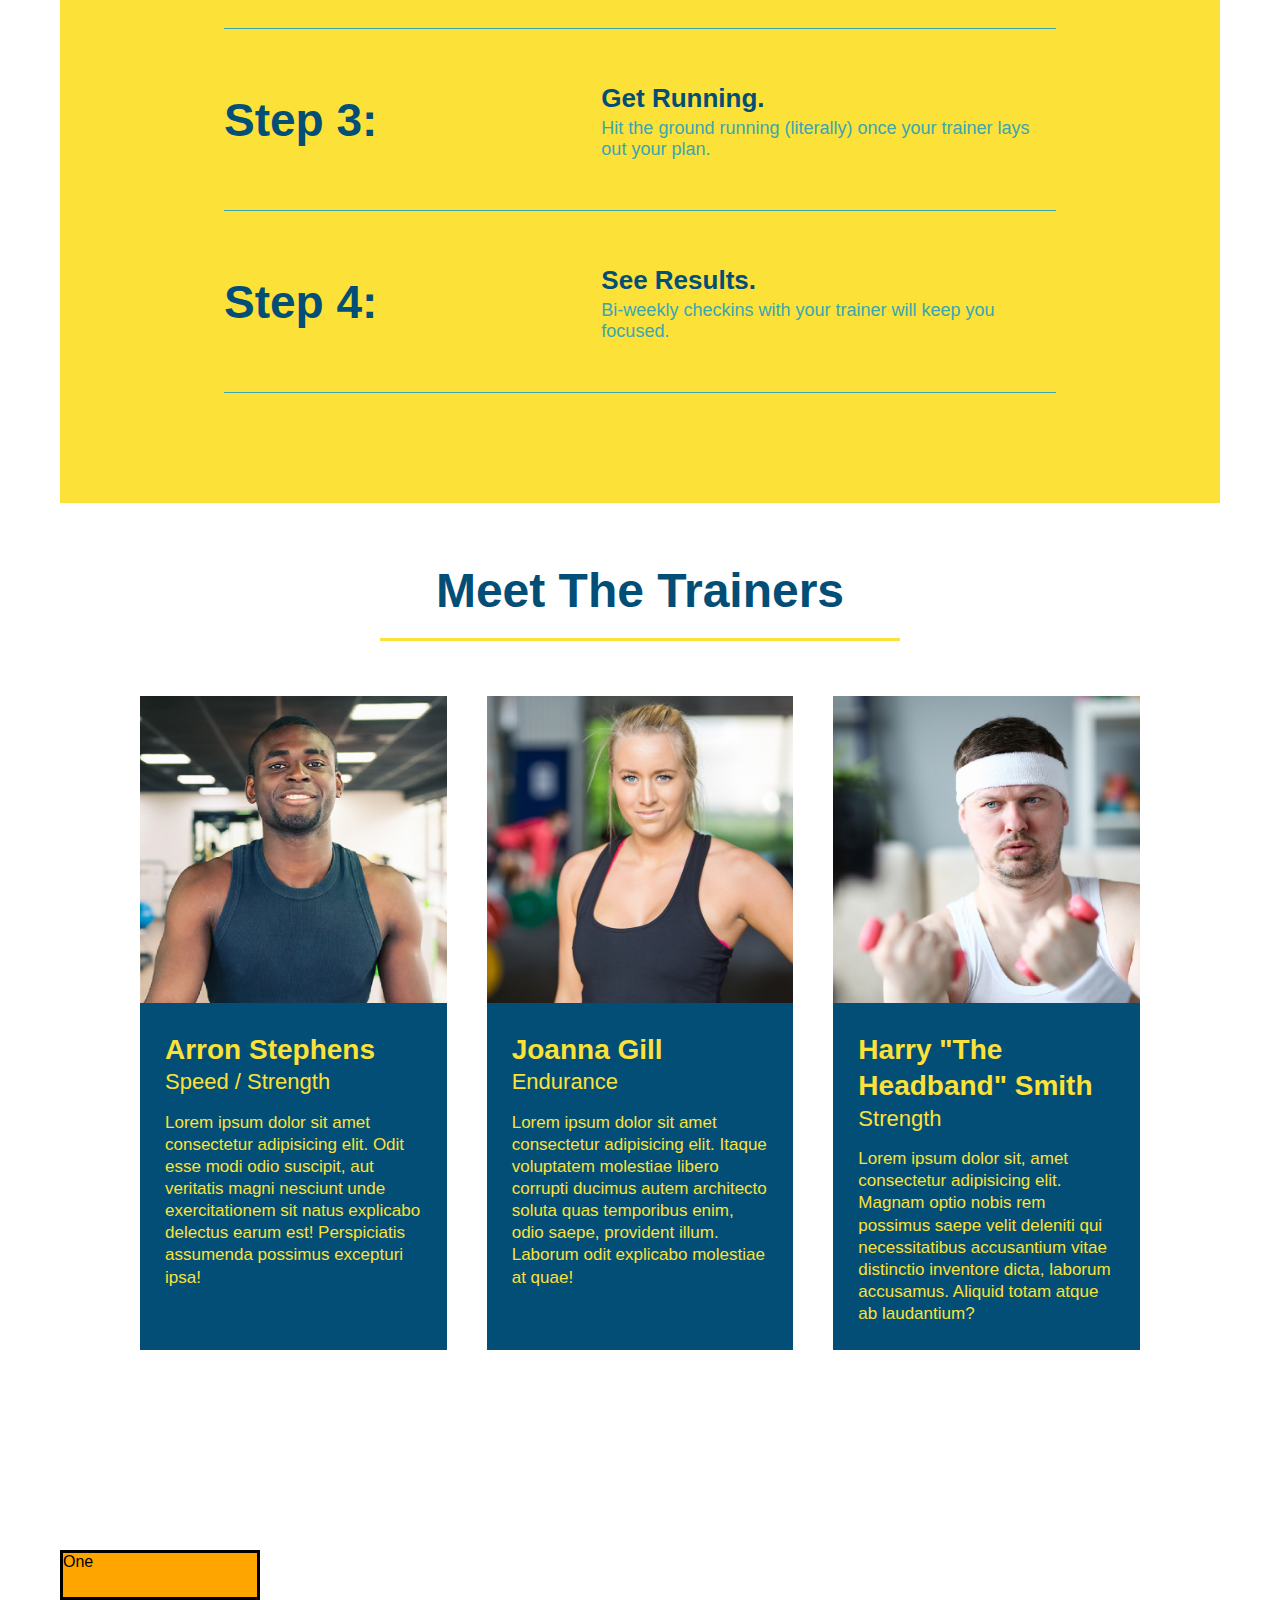
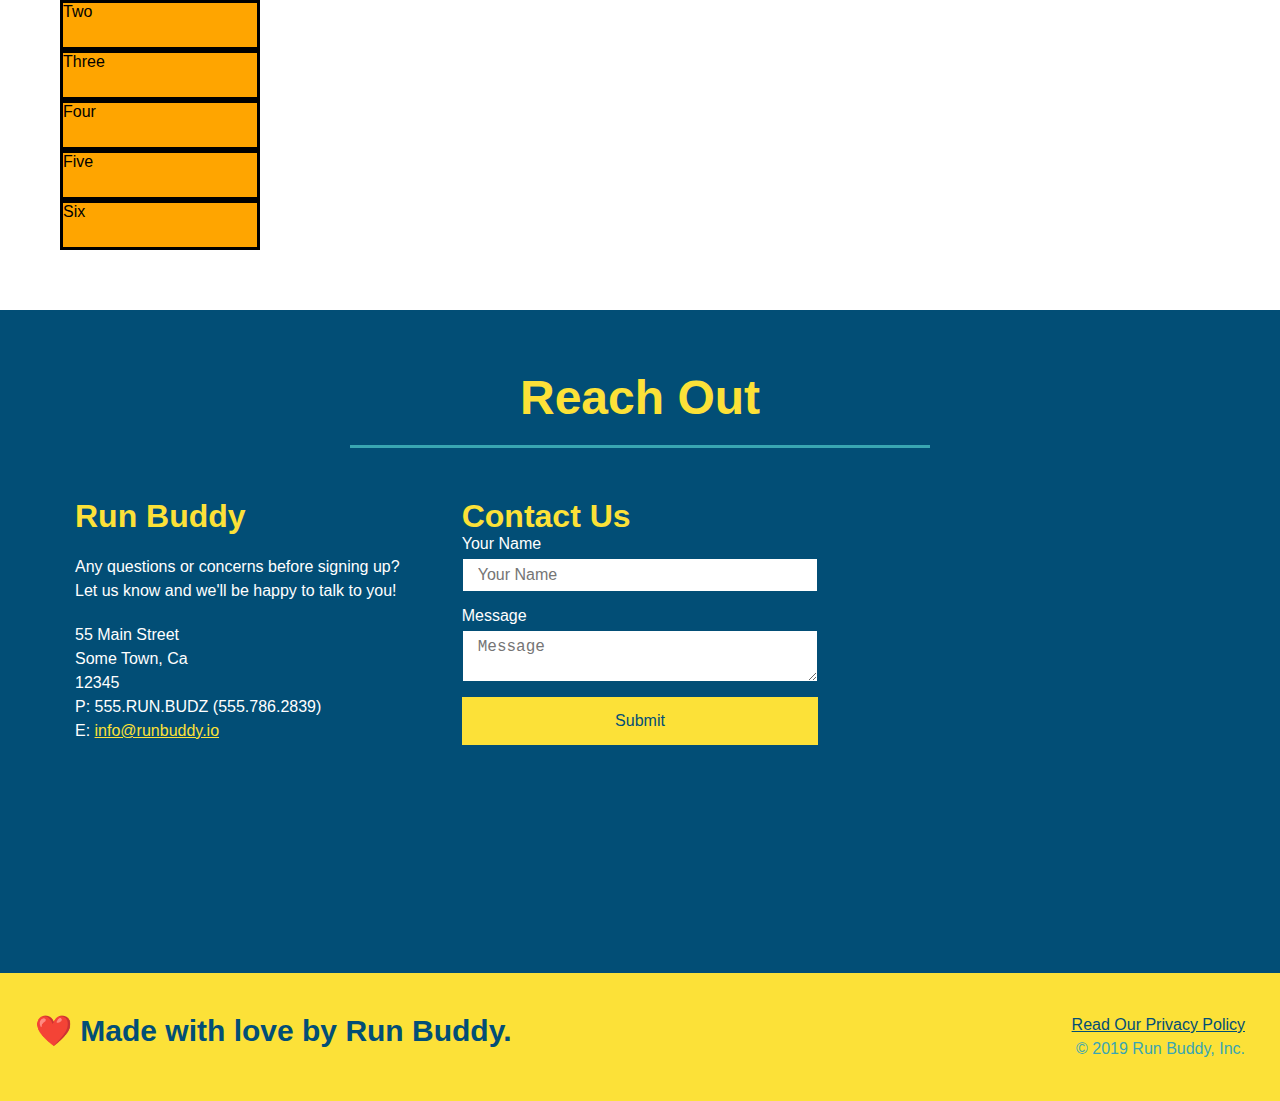
==== commit da12fb50: "added grid example" ====
--- a/index.html
+++ b/index.html
@@ -27,6 +27,9 @@
                         <a href="#your-trainers">Your Trainers</a>
                     </li>
                     <li>
+                        <a href="#service-plans">Service Plans</a>
+                    </li>
+                    <li>
                         <a href="#reach-out">Reach Out</a>
                     </li>
                 </ul>
@@ -197,7 +200,22 @@
                 </div>
             </section> <!-- End of Box 4-->
         </section> <!--End of box 3-->
-           
+        <!--Service Plan Section Start-->
+        <section id="service-plans" class="services">
+            <div class="service-grid-container">
+                <div class="service-grid-item">One</div>
+                <div class="service-grid-item">Two</div>
+                <div class="service-grid-item">Three</div>
+                <div class="service-grid-item">Four</div>
+                <div class="service-grid-item">Five</div>
+                <div class="service-grid-item">Six</div>
+            </div>
+
+
+
+        </section>
+
+
         <!--reach out section-->
         <section id="reach-out" class="contact">
             <div class="flex-row">
--- a/assets/css/style.css
+++ b/assets/css/style.css
@@ -236,6 +236,20 @@
     font-size: 17px;
 }
 /*trainer section end*/
+
+/*Service Plan start*/
+.service-grid-container {
+    display: grid;
+}
+.service-grid-item {
+    width: 200px;
+    height: 50px;
+    background-color: orange;
+    border: solid;
+    color: black;
+}
+/*Service Plan End*/
+
 /* Contact section start */
 .contact {
     background: #024e76
@@ -307,15 +321,89 @@
 /* media queries start*/
 /* MEDIA QUERY FOR SMALLER DESKTOP SCREENS AND SMALLER */
 @media screen and (max-width: 980px) {
-    
+    header {
+        padding-bottom: 0;
+        justify-content: center;
+    }
+    header h1 {
+        width: 100%;
+        text-align: center;
+    }
+    header nav ul {
+        margin-top: 20px;
+        width: 100%;
+        justify-content: center;
+    }
+    header nav ul li a {
+        font-size: 20px;
+    }
+    footer h2, footer div {
+        text-align: center;
+        width: 100%;
+    }
+    .hero-cta, .hero-form {
+        width: 100%;
+    }
+    .hero-cta {
+        text-align: center;
+    }
+    .section-title {
+        width: 80%;
+    }
+    .trainer {
+        flex: 0 70%;
+    }
+    .contact-info iframe {
+        flex: 1 100%;
+    }
   }
   
   /* MEDIA QUERY FOR TABLETS AND SMALLER */
   @media screen and (max-width: 768px) {
-    
+    section {
+        padding: 30px 15px;
+    }
+    .step h3 {
+        flex: 1 100%;
+        text-align: center;
+    }
+    .step-info {
+        flex: 2 100%;
+        text-align: center;
+        justify-content: center;
+    }
+    .step-img {
+        flex: 0 32%;
+        margin-right: 0;
+        margin-top: 15px;
+        margin-bottom: 15px;
+    }
+    .step-text {
+        flex: 100%;
+    }
   }
   
   /* MEDIA QUERY FOR MOBILE PHONES AND SMALLER */
   @media screen and (max-width: 575px) {
-    
+    .hero-form button {
+        width: 100%;
+    }
+    .section-title {
+        width: 95%;
+    }
+    .intro p {
+        width: 100%;
+    }
+    .trainer {
+        flex: 0 100%;
+    }
+    .contact-info {
+        text-align: center;
+    }
+    .contact-info > * {
+        flex: 0 100%;
+    }
+    .contact-form {
+        order: 3;
+    }
   }